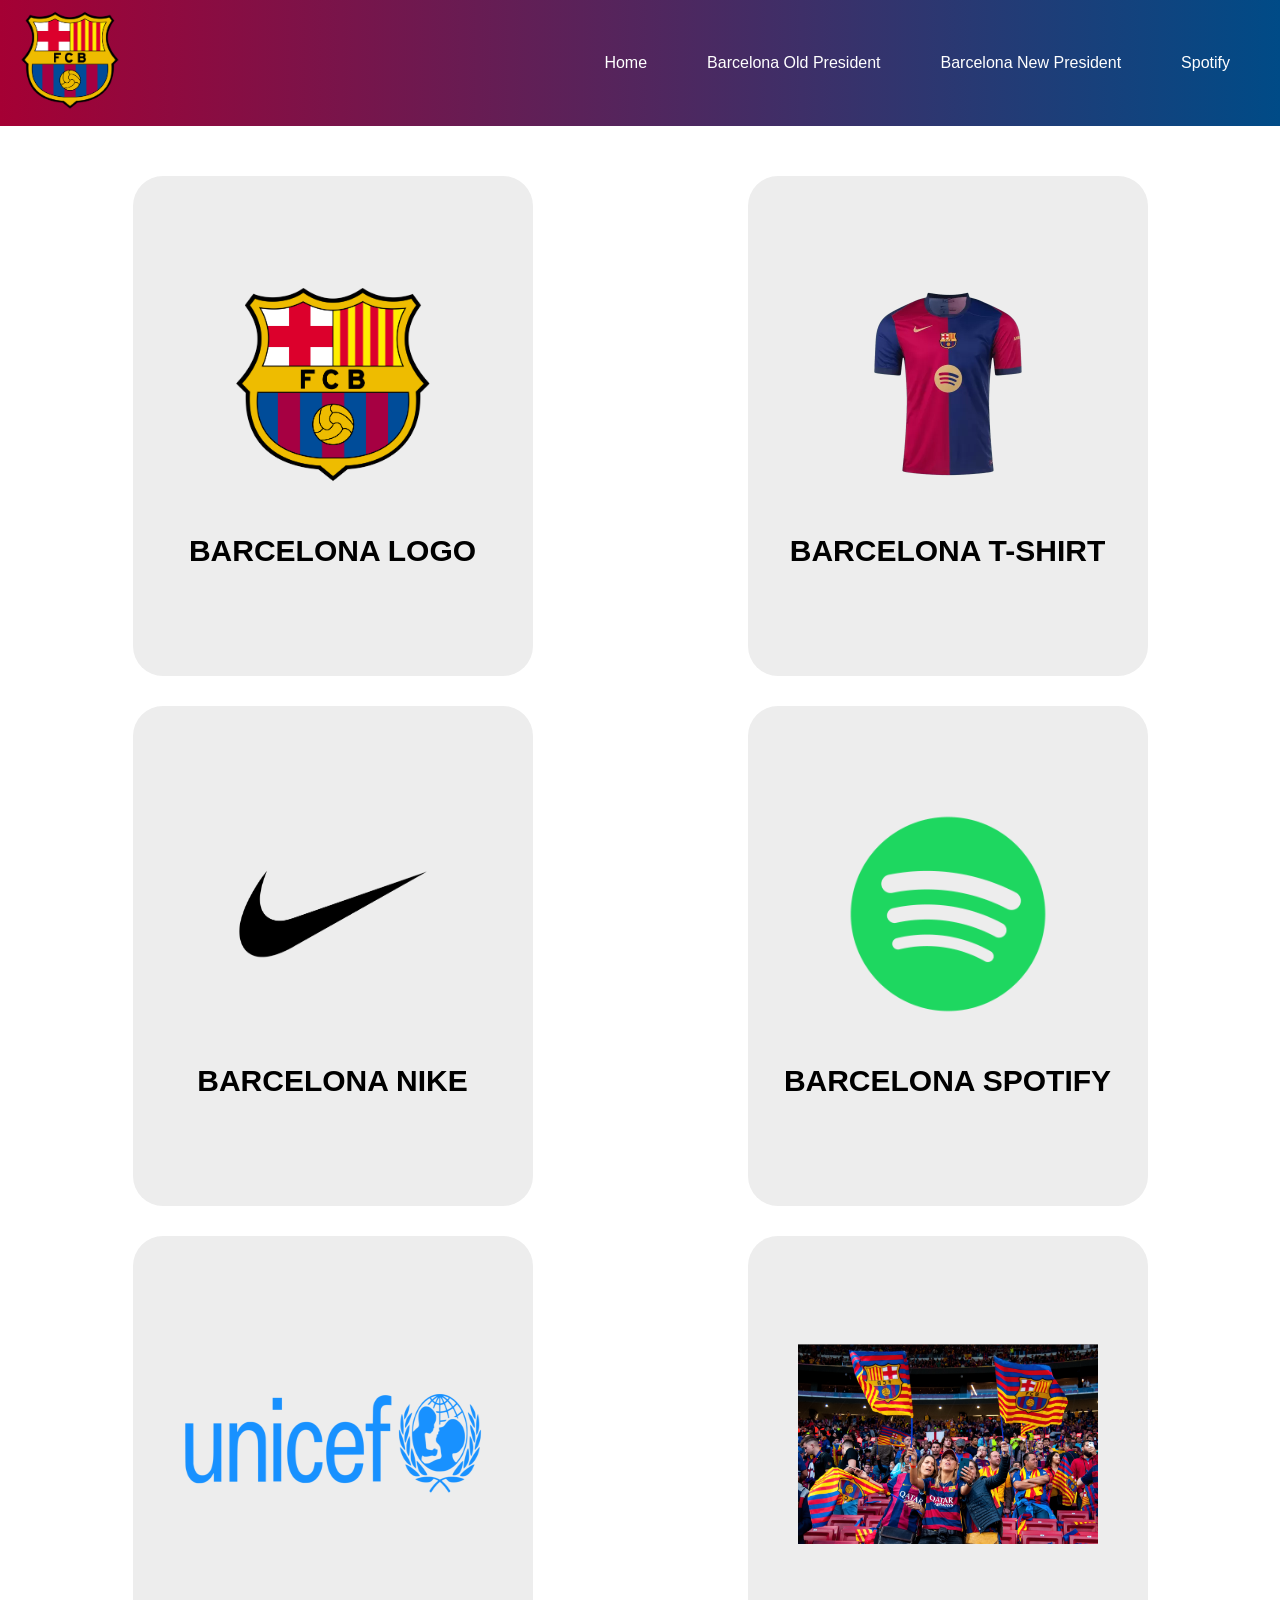
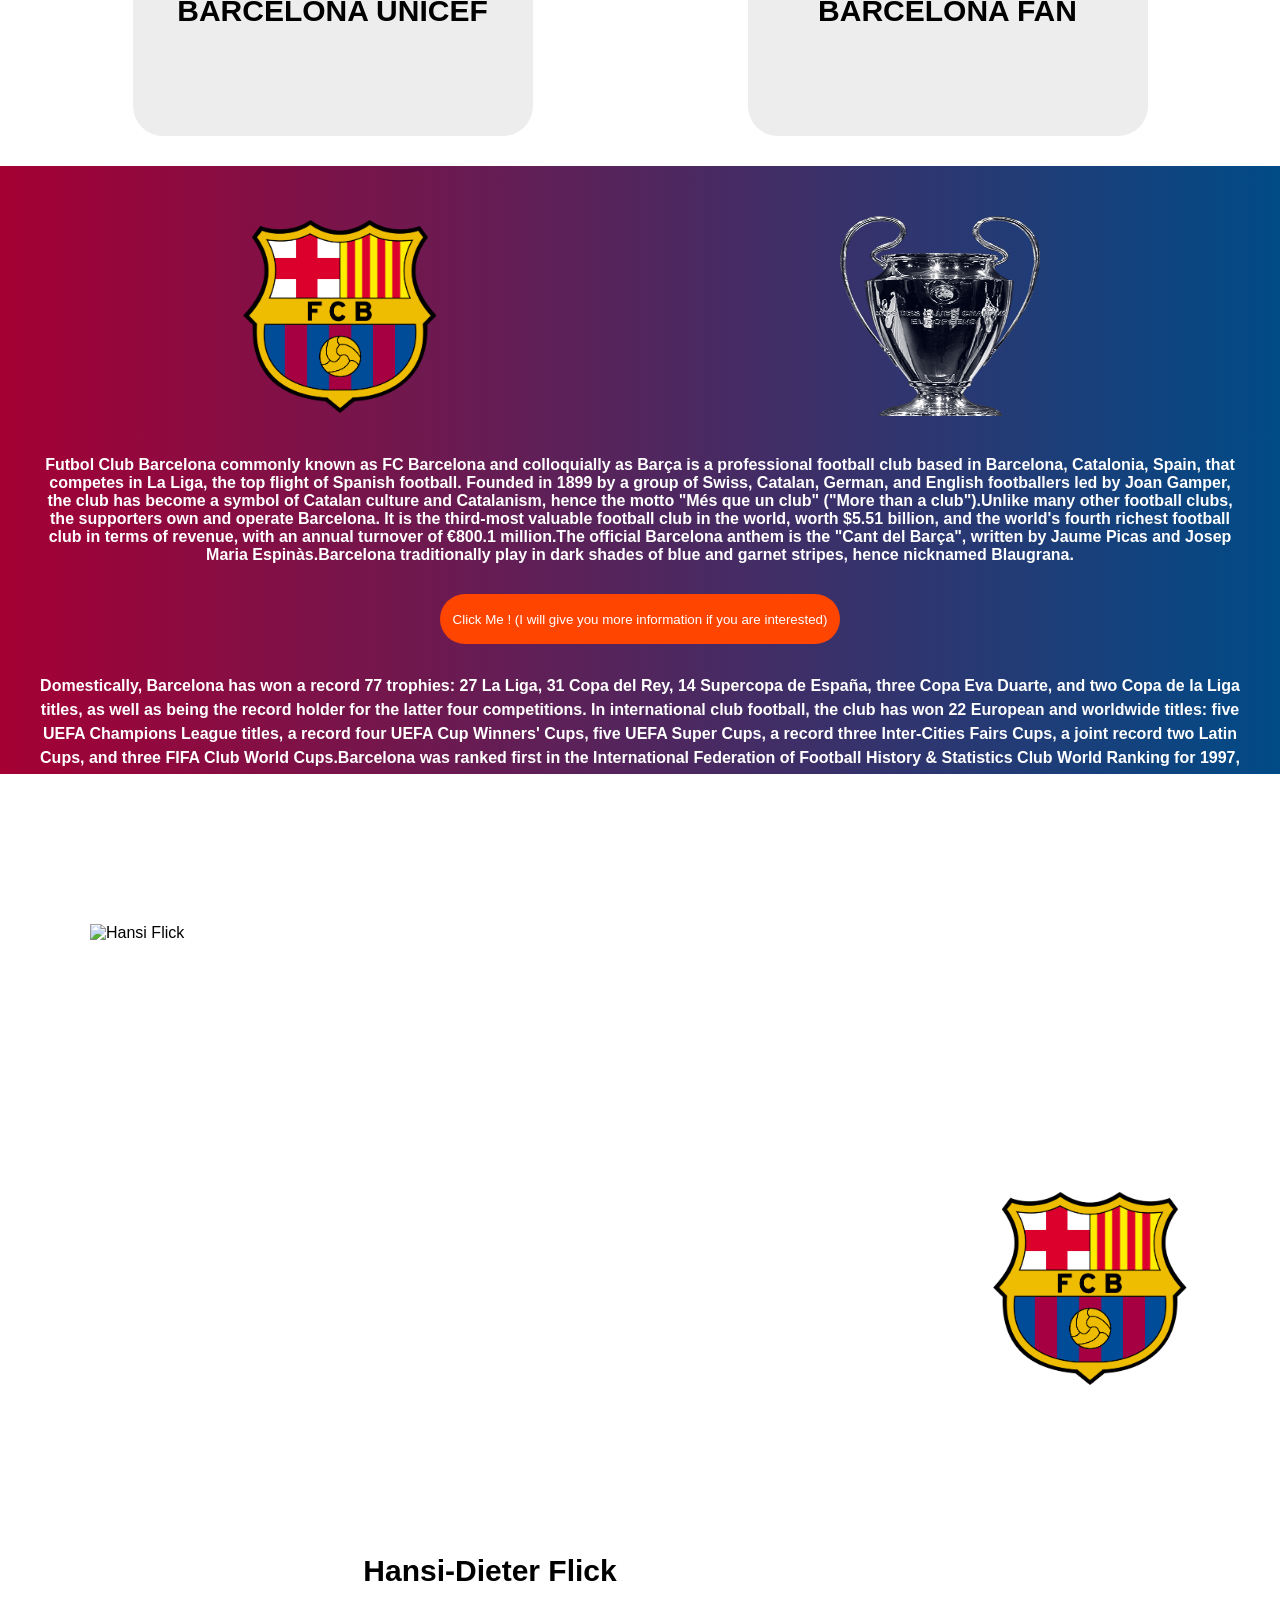
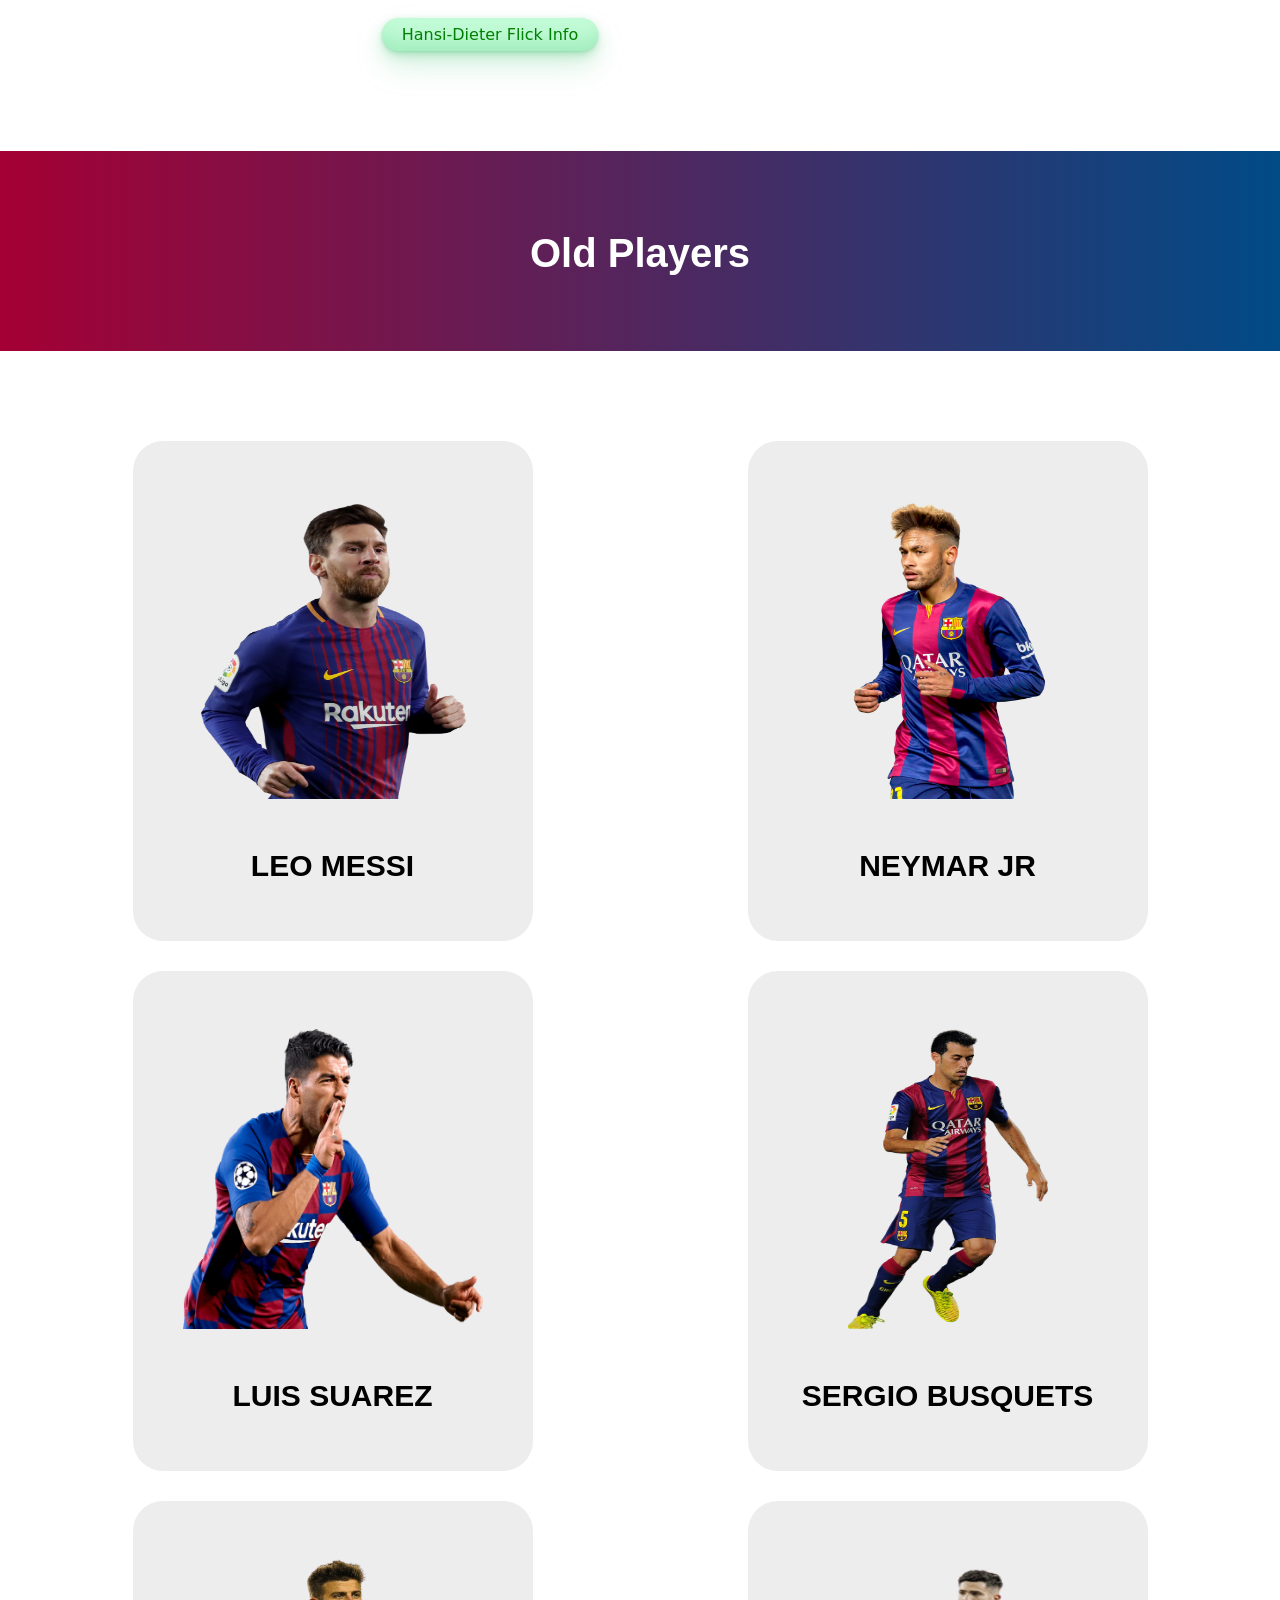
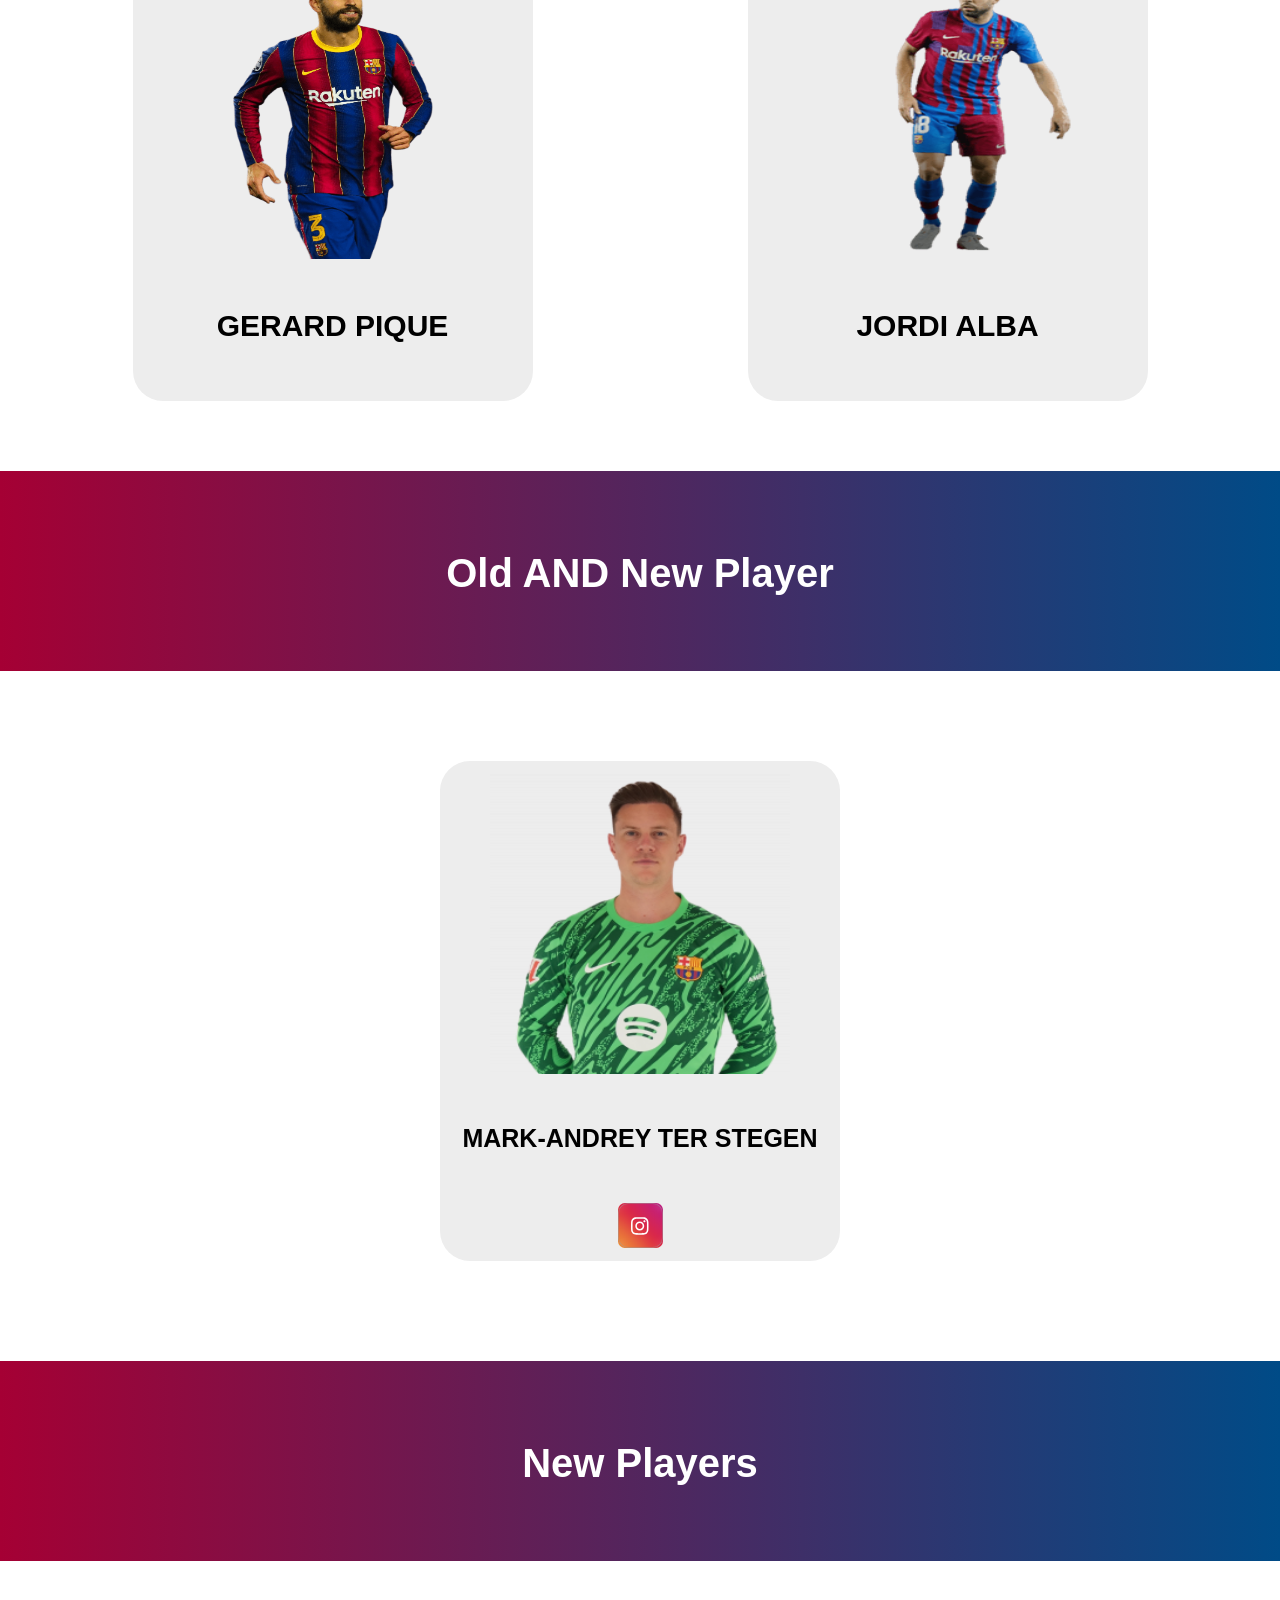
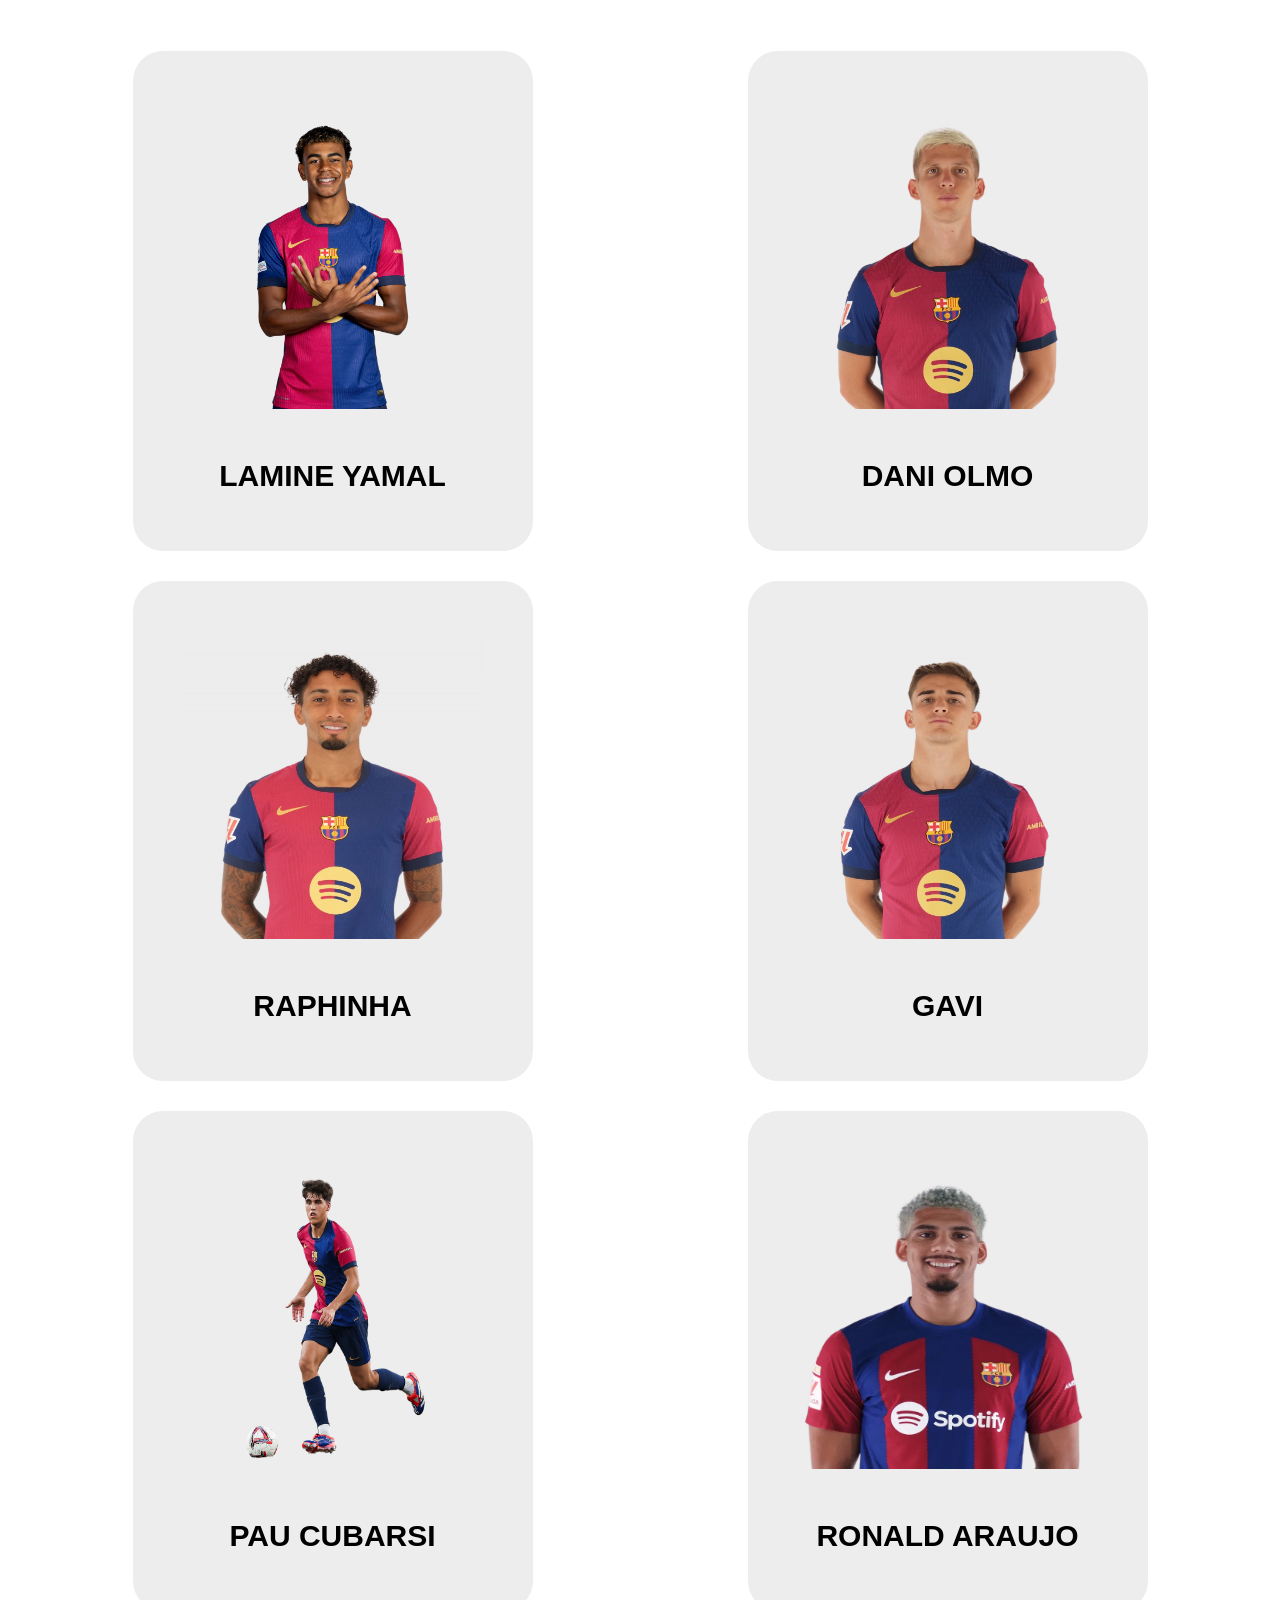
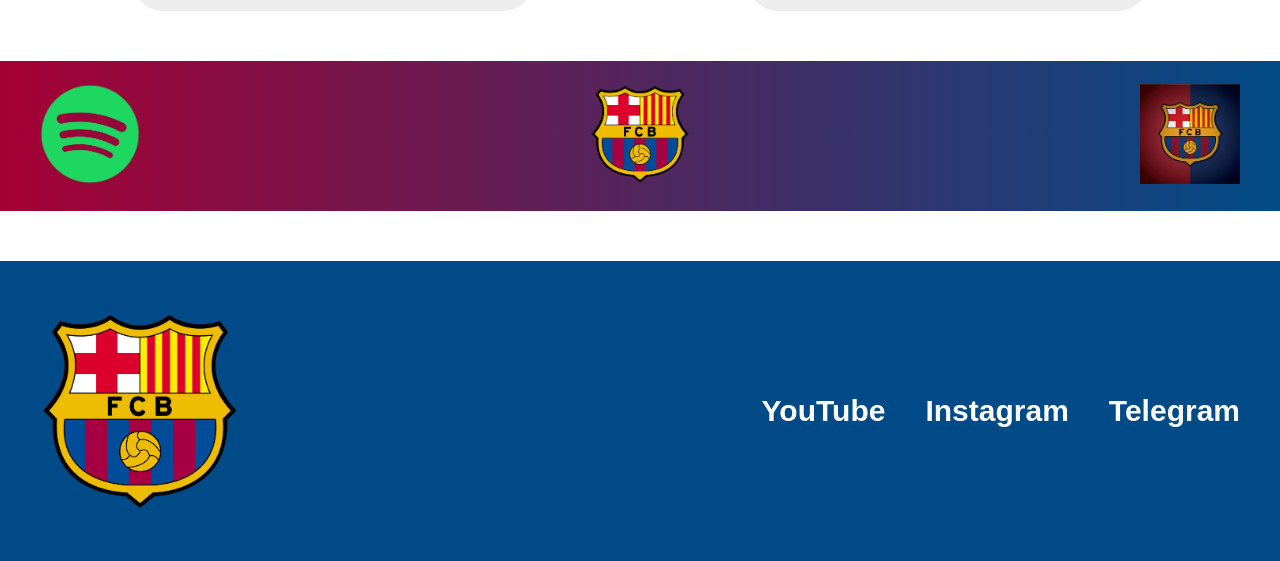
==== index.html @ fd149659 "ver1.0" ====
<!DOCTYPE html>
<html lang="en">

<head>
    <meta charset="UTF-8">
    <meta name="viewport" content="width=device-width, initial-scale=1.0">
    <title>BARCELONA</title>
    <link href="https://unpkg.com/aos@2.3.1/dist/aos.css" rel="stylesheet">
    <link rel="icon" href="./img/Barca Logo.png" type="Barca">
    <link rel="stylesheet" href="./css/style.css">
</head>

<body>
    <!-- Header - START -->
    <header>
        <!-- Navigation - START -->
        <nav>
            <div class="logo"><img src="./img/Barca Logo.png" alt="Barcelona" width="100" height="100"></div>
            <ul class="nav-links">
                <li><a href="https://ru.wikipedia.org/wiki/%D0%9A%D0%B0%D0%BC%D0%BF_%D0%9D%D0%BE%D1%83">Home</a></li>
                <li><a href="https://en.wikipedia.org/wiki/List_of_FC_Barcelona_presidents">Barcelona Old President</a>
                </li>
                <li><a href="https://ru.wikipedia.org/wiki/%D0%9A%D0%B0%D0%BC%D0%BF_%D0%9D%D0%BE%D1%83">Barcelona New
                        President</a></li>
                <li><a href="https://open.spotify.com/">Spotify</a></li>
            </ul>
            <div class="hamburger" onclick="toggleMenu()">
                &#9776;
            </div>
        </nav>
        <!-- Navigation - END -->
    </header>
    <!-- Header - END -->

    <!-- Main - START -->
    <main>
        <!-- Main - Content -->
        <section class="main__content container">
            <!-- 1 - Block -->
            <div class="main__info" data-aos="fade-right">
                <img src="./img/Barca Logo.png" alt="Barca Logo" width="200" height="200">

                <h1>
                    Barcelona Logo
                </h1>
            </div>
            <!-- 2 - Block -->
            <div class="main__info" data-aos="fade-right">
                <img src="./img/Barca T-shirt.png" alt="Barca T-shirt" width="200" height="200">

                <h1>
                    Barcelona T-shirt
                </h1>
            </div>

            <!-- 3 - Block -->
            <div class="main__info" data-aos="fade-right">
                <img src="./img/Nike.png" alt="Barca Nike" width="200" height="100">

                <h1>
                    Barcelona Nike
                </h1>
            </div>

            <!-- 4 - Block -->
            <div class="main__info" data-aos="fade-right">
                <img src="./img/Spotify.png" alt="Barca Spotify" width="200" height="200">

                <h1>
                    Barcelona Spotify
                </h1>
            </div>

            <!-- 5 - Block -->
            <div class="main__info" data-aos="fade-right">
                <img src="./img/Unicef.png" alt="Barca Unicef" width="300" height="100">

                <h1>
                    Barcelona Unicef
                </h1>
            </div>

            <!-- 6 - Block -->
            <div class="main__info" data-aos="fade-right">
                <img src="./img/Barca Fan.png" alt="Barca Fan" width="300" height="200">

                <h1>
                    Barcelona Fan
                </h1>
            </div>
        </section>
        <!-- Main - Content -->

        <!-- Barcelona - Cups -->
        <section class="barcelona__cups">
            <div class="barcelona__cup container">
                <img src="./img/Barca Logo.png" alt="Barcelona" width="200" height="200">
                <img src="./img/Kubok.png" alt="Kubok" width="200" height="200">
            </div>

            <div class="cups__texts container">
                <p>
                    Futbol Club Barcelona commonly known as FC
                    Barcelona and colloquially as Barça is a professional football club based in Barcelona,
                    Catalonia, Spain, that competes in La Liga, the top flight of Spanish football.
                    Founded in 1899 by a group of Swiss, Catalan, German, and English footballers led by Joan Gamper,
                    the
                    club has become a symbol of Catalan culture and Catalanism, hence the motto "Més que un club" ("More
                    than a club").Unlike many other football clubs, the supporters own and operate Barcelona. It is the
                    third-most valuable football club in the world, worth $5.51 billion, and the world's fourth richest
                    football club in terms of revenue, with an annual turnover of €800.1 million.The official
                    Barcelona anthem is the "Cant del Barça", written by Jaume Picas and Josep Maria Espinàs.Barcelona
                    traditionally play in dark shades of blue and garnet stripes, hence nicknamed Blaugrana.
                </p>


                <button class="cups__btn" id="toggleButton">
                    Click Me ! (I will give you more information if you are interested)
                </button>

                <p class="cups__text" id="hiddenText">
                    Domestically, Barcelona has won a record 77 trophies: 27 La Liga, 31 Copa del Rey, 14 Supercopa
                    de
                    España, three Copa Eva Duarte, and two Copa de la Liga titles, as well as being the record
                    holder
                    for
                    the latter four competitions. In international club football, the club has won 22 European and
                    worldwide
                    titles: five UEFA Champions League titles, a record four UEFA Cup Winners' Cups, five UEFA Super
                    Cups, a
                    record three Inter-Cities Fairs Cups, a joint record two Latin Cups, and three FIFA Club World
                    Cups.Barcelona was ranked first in the International Federation of Football History &
                    Statistics Club World Ranking for 1997, 2009, 2011, 2012, and 2015, and occupies the ninth
                    position
                    on
                    the UEFA club rankings as of May 2023.The club has a long-standing rivalry with Real Madrid,
                    and matches between the two teams are referred to as El Clásico.

                    Barcelona is one of the most widely supported teams in the world, and the club has one of the
                    largest
                    social media following in the world among sports teams.[12][13] Barcelona players have won a
                    joint
                    record twelve Ballon d'Or awards, with recipients including Johan Cruyff, as well as a record
                    six
                    FIFA
                    World Player of the Year awards, with winners including Romário, Ronaldo, Rivaldo, Ronaldinho
                    and
                    Lionel
                    Messi. In 2010, three players who came through the club's youth academy—Lionel Messi, Andrés
                    Iniesta
                    and
                    Xavi—were chosen as the three best players in the world in the Ballon d'Or ranking, an
                    unprecedented
                    feat for players from the same football academy.[14][15] Additionally, players representing the
                    club
                    have won a record eight European Golden Shoe awards.

                    Barcelona is one of three founding members of the Primera División that have never been
                    relegated
                    from
                    the top division since its inception in 1929, along with Athletic Bilbao and Real Madrid.In
                    2009, Barcelona became the first Spanish club to win the continental treble consisting of La
                    Liga,
                    Copa
                    del Rey and the UEFA Champions League, and also became the first European football club to win
                    six
                    out
                    of six competitions in a single year, by also winning the Spanish Super Cup, UEFA Super Cup and
                    FIFA
                    Club World Cup.In 2011, the club became European champions again, winning five trophies.This
                    Barcelona team, which won fourteen trophies in just four years under Pep Guardiola, is
                    considered by
                    some in the sport to be the greatest team of all time.By winning their fifth Champions
                    League trophy in 2015 under Luis Enrique, Barcelona became the first European football club in
                    history
                    to achieve the continental treble twice.
                </p>
            </div>
        </section>
        <!-- Barcelona - Cups -->

        <!-- Barcelona - Traner -->
        <section class="barcelona__traner container">
            <div class="barcelona__flick">
                <div class="hansi__flick">
                    <img src="./img/Hansi Flick.png" alt="Hansi Flick" width="800" height="600" data-aos="fade-top">

                    <h1>
                        Hansi-Dieter Flick
                    </h1>

                    <a href="https://en.wikipedia.org/wiki/Hansi_Flick"> <button class="button-33"
                            role="button">Hansi-Dieter Flick Info</button></a>
                </div>

                <img src="./img/Barca Logo.png" class="barcelona__traner-img" alt="Logo" width="200" height="200">
            </div>
        </section>
        <!-- Barcelona - Traner -->

        <!-- OLD - PLAYERS -->
        <section class="old__players">
            <div class="old__players-title">
                <h1>
                    Old Players
                </h1>
            </div>

            <div class="old__players-content container">
                <!-- 1 - Block -->
                <div class="old__players-info" data-aos="fade-right">
                    <img src="./img/Leo Messi.png" alt="Leo Messi" width="300" height="300">

                    <h2>
                        Leo Messi
                    </h2>
                </div>
                <!-- 2 - Block -->
                <div class="old__players-info" data-aos="fade-right">
                    <img src="./img/Neymar JR.png" alt="Neymar JR" width="200" height="300">

                    <h2>
                        Neymar JR
                    </h2>
                </div>

                <!-- 3 - Block -->
                <div class="old__players-info" data-aos="fade-right">
                    <img src="./img/Luis Suarez.png" alt="Luis Suarez" width="300" height="300">

                    <h2>
                        Luis Suarez
                    </h2>
                </div>

                <!-- 4 - Block -->
                <div class="old__players-info" data-aos="fade-right">
                    <img src="./img/Sergio Busquets.png" alt="Sergio Busquets" width="200" height="300">

                    <h2>
                        Sergio Busquets
                    </h2>
                </div>

                <!-- 5 - Block -->
                <div class="old__players-info" data-aos="fade-right">
                    <img src="./img/Gerard Pique.png" alt="Gerard Pique" width="200" height="300">

                    <h2>
                        Gerard Pique
                    </h2>
                </div>

                <!-- 6 - Block -->
                <div class="old__players-info" data-aos="fade-right">
                    <img src="./img/Jordi Alba.png" alt="Jordi Alba" width="300" height="300">

                    <h2>
                        Jordi Alba
                    </h2>
                </div>
            </div>
        </section>
        <!-- OLD - PLAYERS -->

        <!-- Player - START -->
        <section class="old-and-new__player">
            <div class="ter-stegen-title">
                <h1>
                    Old AND New Player
                </h1>
            </div>

            <div class="ter-stegen container" data-aos="fade-right">
                <img src="./img/Ter Stegen.png" alt="Mark-Andrey Ter Stegen" width="300" height="300">

                <h1>
                    Mark-Andrey Ter Stegen
                </h1>

                <a
                    href="https://www.instagram.com/mterstegen1?utm_source=ig_web_button_share_sheet&igsh=ZDNlZDc0MzIxNw==">
                    <button class="ter-stegen-btn">
                        <span class="svgContainer">
                            <svg fill="white" class="svgIcon" viewBox="0 0 448 512" height="1.5em"
                                xmlns="http://www.w3.org/2000/svg">
                                <path
                                    d="M224.1 141c-63.6 0-114.9 51.3-114.9 114.9s51.3 114.9 114.9 114.9S339 319.5 339 255.9 287.7 141 224.1 141zm0 189.6c-41.1 0-74.7-33.5-74.7-74.7s33.5-74.7 74.7-74.7 74.7 33.5 74.7 74.7-33.6 74.7-74.7 74.7zm146.4-194.3c0 14.9-12 26.8-26.8 26.8-14.9 0-26.8-12-26.8-26.8s12-26.8 26.8-26.8 26.8 12 26.8 26.8zm76.1 27.2c-1.7-35.9-9.9-67.7-36.2-93.9-26.2-26.2-58-34.4-93.9-36.2-37-2.1-147.9-2.1-184.9 0-35.8 1.7-67.6 9.9-93.9 36.1s-34.4 58-36.2 93.9c-2.1 37-2.1 147.9 0 184.9 1.7 35.9 9.9 67.7 36.2 93.9s58 34.4 93.9 36.2c37 2.1 147.9 2.1 184.9 0 35.9-1.7 67.7-9.9 93.9-36.2 26.2-26.2 34.4-58 36.2-93.9 2.1-37 2.1-147.8 0-184.8zM398.8 388c-7.8 19.6-22.9 34.7-42.6 42.6-29.5 11.7-99.5 9-132.1 9s-102.7 2.6-132.1-9c-19.6-7.8-34.7-22.9-42.6-42.6-11.7-29.5-9-99.5-9-132.1s-2.6-102.7 9-132.1c7.8-19.6 22.9-34.7 42.6-42.6 29.5-11.7 99.5-9 132.1-9s102.7-2.6 132.1 9c19.6 7.8 34.7 22.9 42.6 42.6 11.7 29.5 9 99.5 9 132.1s2.7 102.7-9 132.1z">
                                </path>
                            </svg>
                        </span>
                        <span class="bg"></span>
                    </button>
                </a>
            </div>
        </section>
        <!-- Player - END -->

        <!-- NEW - PLAYERS -->
        <section class="old__players">
            <div class="old__players-title">
                <h1>
                    New Players
                </h1>
            </div>

            <div class="old__players-content container">
                <!-- 1 - Block -->
                <div class="old__players-info" data-aos="fade-right">
                    <img src="./img/Lamine Yamal.png" alt="Lamine Yamal" width="300" height="300">

                    <h2>
                        Lamine Yamal
                    </h2>
                </div>
                <!-- 2 - Block -->
                <div class="old__players-info" data-aos="fade-right">
                    <img src="./img/Dani Olmo.png" alt="Dani Olmo" width="300" height="300">

                    <h2>
                        Dani Olmo
                    </h2>
                </div>

                <!-- 3 - Block -->
                <div class="old__players-info" data-aos="fade-right">
                    <img src="./img/Raphinha.png" alt="Raphinha" width="300" height="300">

                    <h2>
                        Raphinha
                    </h2>
                </div>

                <!-- 4 - Block -->
                <div class="old__players-info" data-aos="fade-right">
                    <img src="./img/Gavi.png" alt="Gavi" width="300" height="300">

                    <h2>
                        Gavi
                    </h2>
                </div>

                <!-- 5 - Block -->
                <div class="old__players-info" data-aos="fade-right">
                    <img src="./img/Pau Cubarsi.png" alt="Pau Cubarsi" width="400" height="300">

                    <h2>
                        Pau Cubarsi
                    </h2>
                </div>

                <!-- 6 - Block -->
                <div class="old__players-info" data-aos="fade-right">
                    <img src="./img/Araujo Ronald.png" alt="Araujo Ronald" width="300" height="300">

                    <h2>
                        Ronald Araujo
                    </h2>
                </div>
            </div>
        </section>
        <!-- NEW - PLAYERS -->

        <!-- Tab - START -->
        <section class="tab">
            <div class="tab-info">
                <div class="tab-container container">
                    <div class="tab" onclick="toggleTab(event, 'home')"><img src="./img/Spotify.png" alt="Music"
                            width="100" height="100"></div>
                    <div class="tab" onclick="toggleTab(event, 'about')"><img src="./img/Barca Logo.png"
                            alt="Barça Logo" width="100" height="100"></div>
                    <div class="tab" onclick="toggleTab(event, 'contact')"><img src="./img/Barcelona - Club.jpg"
                            alt="Club - Bg" width="100" height="100"></div>
                </div>
            </div>

            <div class="tab-content container" id="home" style="display: none;">
                <button id="audioButton">Barcelona Music
                    <audio id="audio" controls hidden src="./audio/Barca.m4a"></audio>
                </button>
                <img src="./img/Barca Logo.png" alt="Barça Logo" width="100" height="100" class="tab-content-img">
            </div>
            <div class="tab-content container" id="about" style="display:none;">
                <h1>Camp <span>Nou</span></h1>
                <img src="./img/Campnou.jpg" alt="Camp Nou" class="campnou" width="300" height="150">
            </div>
            <div class="tab-content container" id="contact" style="display:none;">
                <h1>Barcelona <span>Club</span></h1>
                <img src="./img/Barcelon Club.png" alt="Barcelona Club" class="club" width="300" height="150">
            </div>
        </section>
        <!-- Tab - END -->
    </main>
    <!-- Main - END -->

    <!-- Footer - START -->
    <footer>
        <section class="footer__content container">
            <!-- Navigation - START -->
            <nav>
                <div class="footer__nav">
                    <img src="./img/Barca Logo.png" alt="Barcelona" width="200" height="200">

                    <ul>
                        <li><a href="https://www.youtube.com/@FCBarcelona"><i
                                    class="fa-brands fa-youtube"></i>YouTube</a></li>
                        <li><a
                                href="https://www.instagram.com/fcbarcelona?utm_source=ig_web_button_share_sheet&igsh=ZDNlZDc0MzIxNw=="><i
                                    class="fa-brands fa-instagram"></i>Instagram</a></li>
                        <li><a href="https://t.me/FCBarcelonaSocis"><i class="fa-brands fa-telegram"></i>Telegram</a>
                        </li>
                    </ul>
                </div>

                <div class="footer__text">
                    <h1>
                        FC BARCELONA
                    </h1>
                </div>
            </nav>
            <!-- Navigation - END -->
        </section>
    </footer>
    <!-- Footer - END -->
    <script src="https://unpkg.com/aos@2.3.1/dist/aos.js"></script>
    <script>
        AOS.init();
    </script>
    <script src="./libs/jquery.min.js"></script>
    <script src="./js/fontawesome.js"></script>
    <script src="./js/script.js"></script>
</body>

</html>
---- css/style.css ----
* {
  margin: 0;
  padding: 0;
  box-sizing: border-box;
}

ul,
ol {
  list-style: none;
}

a {
  text-decoration: none;
}

.container {
  max-width: 1200px;
  width: 100%;
  margin-left: auto;
  margin-right: auto;
}

body {
  font-family: Arial, sans-serif;
}

header nav {
  display: flex;
  justify-content: space-between;
  align-items: center;
  background: linear-gradient(to right, #A50034, #004B87);
  padding: 10px 20px;
}
header nav .logo {
  color: white;
  font-size: 24px;
}
header nav .nav-links {
  list-style: none;
  display: flex;
}
header nav .nav-links li {
  margin: 0 15px;
}
header nav .nav-links a {
  color: white;
  text-decoration: none;
  padding: 8px 15px;
  border-radius: 5px;
}
header nav .nav-links a:hover {
  background: linear-gradient(to right, #A50034, #004B87);
}
header nav .hamburger {
  display: none;
  font-size: 30px;
  color: white;
  cursor: pointer;
}
@media (max-width: 842px) {
  header nav .nav-links {
    display: none;
    flex-direction: column;
    position: absolute;
    background: linear-gradient(to right, #A50034, #004B87);
    top: 120px;
    right: 0;
    width: 100%;
    height: 50%;
    padding-top: 20px;
  }
  header nav .nav-links ul li a {
    font-size: 20px;
  }
  header nav .nav-links.active {
    display: flex;
    gap: 20px;
  }
  header nav .hamburger {
    display: block;
  }
}

main {
  margin-top: 50px;
}
main .main__content {
  display: grid;
  grid-template-columns: repeat(3, 6fr);
  place-items: center;
  gap: 30px;
}
@media (max-width: 1400px) {
  main .main__content {
    grid-template-columns: repeat(2, 6fr);
  }
}
@media (max-width: 680px) {
  main .main__content {
    grid-template-columns: repeat(1, 6fr);
  }
}
main .main__content .main__info {
  width: 400px;
  height: 500px;
  background: #ededed;
  display: flex;
  justify-content: center;
  align-items: center;
  flex-direction: column;
  gap: 50px;
  border-radius: 30px;
  transition: 0.2s linear;
}
@media (max-width: 870px) {
  main .main__content .main__info {
    width: 300px;
    height: 400px;
  }
}
main .main__content .main__info h1 {
  text-transform: uppercase;
  font-weight: 700;
  font-size: 30px;
  color: black;
}
@media (max-width: 870px) {
  main .main__content .main__info h1 {
    font-size: 20px;
  }
}
main .main__content .main__info:hover {
  background: linear-gradient(to right, #A50034, #004B87);
  box-shadow: 0px 0px 70px black;
  transition: 0.2s linear;
}
main .main__content .main__info:hover h1 {
  color: white;
}
@media (max-width: 870px) {
  main .main__content .main__info:nth-last-of-type(1) img {
    width: 200px;
    height: 150px;
  }
}
main .main__content .main__info:nth-last-of-type(2) img {
  position: relative;
  top: 50px;
}
@media (max-width: 870px) {
  main .main__content .main__info:nth-last-of-type(2) img {
    width: 220px;
    height: 50px;
  }
}
main .main__content .main__info:nth-last-of-type(2) h1 {
  margin-top: 100px;
}
main .main__content .main__info:nth-last-of-type(4) img {
  position: relative;
  top: 50px;
}
main .main__content .main__info:nth-last-of-type(4) h1 {
  margin-top: 100px;
}
main .barcelona__cups {
  background: linear-gradient(to right, #A50034, #004B87);
  padding-top: 50px;
  margin-top: 30px;
}
main .barcelona__cups .barcelona__cup {
  display: flex;
  justify-content: space-around;
  align-items: center;
  margin-bottom: 40px;
}
@media (max-width: 595px) {
  main .barcelona__cups .barcelona__cup img {
    width: 150px;
    height: 150px;
  }
}
@media (max-width: 350px) {
  main .barcelona__cups .barcelona__cup img {
    width: 100px;
    height: 100px;
  }
}
main .barcelona__cups .cups__texts {
  display: flex;
  justify-content: center;
  align-items: center;
  flex-direction: column;
}
main .barcelona__cups .cups__texts p {
  text-align: center;
  color: white;
  font-weight: 700;
  font-size: 16px;
}
main .barcelona__cups .cups__texts button {
  border: none;
  margin-left: auto;
  margin-right: auto;
  margin-top: 30px;
  margin-bottom: 30px;
  border-radius: 30px;
  background: orangered;
  color: white;
  cursor: pointer;
  width: 400px;
  height: 50px;
}
@media (max-width: 410px) {
  main .barcelona__cups .cups__texts button {
    width: 250px;
    font-size: 16px;
    text-align: center;
  }
}
main .barcelona__cups .cups__texts .cups__text {
  max-height: 100px;
  overflow: hidden;
  line-height: 1.5;
  display: block;
  transition: 0.2s linear;
}
main .barcelona__cups .cups__texts .cups__text.expanded {
  max-height: none;
  transition: 0.2s linear;
}
main .barcelona__traner {
  margin-top: 150px;
}
main .barcelona__traner .barcelona__flick {
  display: flex;
  justify-content: space-between;
  align-items: center;
}
@media (max-height: 1200px) {
  main .barcelona__traner .barcelona__flick {
    justify-content: space-around;
  }
}
@media (max-width: 720px) {
  main .barcelona__traner .barcelona__flick {
    flex-direction: column;
  }
}
main .barcelona__traner .barcelona__flick .hansi__flick {
  display: flex;
  justify-content: center;
  align-items: center;
  flex-direction: column;
}
@media (max-width: 1200px) {
  main .barcelona__traner .barcelona__flick .hansi__flick img {
    width: 600px;
    height: 500px;
  }
}
@media (max-width: 970px) {
  main .barcelona__traner .barcelona__flick .hansi__flick img {
    width: 400px;
    height: 300px;
  }
}
@media (max-width: 425px) {
  main .barcelona__traner .barcelona__flick .hansi__flick img {
    width: 300px;
    height: 200px;
  }
}
main .barcelona__traner .barcelona__flick .hansi__flick h1 {
  font-weight: 700;
  font-size: 30px;
  margin-top: 30px;
  margin-bottom: 30px;
}
main .barcelona__traner .barcelona__flick .hansi__flick .button-33 {
  background-color: #c2fbd7;
  border-radius: 100px;
  box-shadow: rgba(44, 187, 99, 0.2) 0 -25px 18px -14px inset, rgba(44, 187, 99, 0.15) 0 1px 2px, rgba(44, 187, 99, 0.15) 0 2px 4px, rgba(44, 187, 99, 0.15) 0 4px 8px, rgba(44, 187, 99, 0.15) 0 8px 16px, rgba(44, 187, 99, 0.15) 0 16px 32px;
  color: green;
  cursor: pointer;
  display: inline-block;
  font-family: CerebriSans-Regular, -apple-system, system-ui, Roboto, sans-serif;
  padding: 7px 20px;
  text-align: center;
  text-decoration: none;
  transition: all 250ms;
  border: 0;
  font-size: 16px;
  -moz-user-select: none;
       user-select: none;
  -webkit-user-select: none;
  touch-action: manipulation;
  animation: animation 7s linear infinite;
}
main .barcelona__traner .barcelona__flick .hansi__flick .button-33:hover {
  box-shadow: rgba(44, 187, 99, 0.35) 0 -25px 18px -14px inset, rgba(44, 187, 99, 0.25) 0 1px 2px, rgba(44, 187, 99, 0.25) 0 2px 4px, rgba(44, 187, 99, 0.25) 0 4px 8px, rgba(44, 187, 99, 0.25) 0 8px 16px, rgba(44, 187, 99, 0.25) 0 16px 32px;
  transform: scale(1.05) rotate(-1deg);
}
@media (max-width: 720px) {
  main .barcelona__traner .barcelona__flick .barcelona__traner-img {
    display: none;
  }
}
main .old__players {
  margin-top: 100px;
}
main .old__players .old__players-title {
  background: linear-gradient(to right, #A50034, #004B87);
  height: 200px;
}
main .old__players .old__players-title h1 {
  font-weight: 700;
  font-size: 40px;
  color: white;
  text-align: center;
  padding-top: 80px;
}
main .old__players .old__players-content {
  display: grid;
  grid-template-columns: repeat(3, 6fr);
  place-items: center;
  gap: 30px;
  margin-top: 90px;
}
@media (max-width: 1400px) {
  main .old__players .old__players-content {
    grid-template-columns: repeat(2, 6fr);
  }
}
@media (max-width: 680px) {
  main .old__players .old__players-content {
    grid-template-columns: repeat(1, 6fr);
  }
}
main .old__players .old__players-content .old__players-info {
  width: 400px;
  height: 500px;
  background: #ededed;
  display: flex;
  justify-content: center;
  align-items: center;
  flex-direction: column;
  gap: 50px;
  border-radius: 30px;
  transition: 0.2s linear;
}
@media (max-width: 870px) {
  main .old__players .old__players-content .old__players-info {
    width: 300px;
    height: 400px;
  }
}
@media (max-width: 400px) {
  main .old__players .old__players-content .old__players-info {
    width: 300px;
    height: 400px;
    gap: 40px;
  }
}
@media (max-width: 400px) {
  main .old__players .old__players-content .old__players-info img {
    width: 250px;
    height: 250px;
  }
}
main .old__players .old__players-content .old__players-info h2 {
  text-transform: uppercase;
  font-weight: 700;
  font-size: 30px;
  color: black;
}
@media (max-width: 870px) {
  main .old__players .old__players-content .old__players-info h2 {
    font-size: 20px;
  }
}
main .old__players .old__players-content .old__players-info:hover {
  background: linear-gradient(to right, #A50034, #004B87);
  box-shadow: 0px 0px 70px black;
  transition: 0.2s linear;
}
main .old__players .old__players-content .old__players-info:hover h2 {
  color: white;
}
main .old-and-new__player {
  margin-top: 70px;
}
main .old-and-new__player .ter-stegen-title {
  background: linear-gradient(to right, #A50034, #004B87);
  height: 200px;
}
main .old-and-new__player .ter-stegen-title h1 {
  font-weight: 700;
  font-size: 40px;
  color: white;
  text-align: center;
  padding-top: 80px;
}
@media (max-width: 400px) {
  main .old-and-new__player .ter-stegen-title h1 {
    font-size: 30px;
  }
}
main .old-and-new__player .ter-stegen {
  width: 400px;
  height: 500px;
  background: #ededed;
  display: flex;
  justify-content: center;
  align-items: center;
  flex-direction: column;
  gap: 30px;
  border-radius: 30px;
  transition: 0.2s linear;
  margin-top: 90px;
}
@media (max-width: 870px) {
  main .old-and-new__player .ter-stegen {
    width: 300px;
    height: 400px;
  }
}
@media (max-width: 870px) {
  main .old-and-new__player .ter-stegen img {
    width: 200px;
    height: 200px;
  }
}
main .old-and-new__player .ter-stegen h1 {
  text-transform: uppercase;
  font-weight: 700;
  font-size: 25px;
  color: black;
  margin-top: 20px;
  margin-bottom: 20px;
}
@media (max-width: 870px) {
  main .old-and-new__player .ter-stegen h1 {
    font-size: 20px;
  }
}
main .old-and-new__player .ter-stegen a .ter-stegen-btn {
  width: 45px;
  height: 45px;
  display: flex;
  align-items: center;
  justify-content: center;
  border: none;
  background: #f09433;
  background: linear-gradient(45deg, #f09433 0%, #e6683c 25%, #dc2743 50%, #cc2366 75%, #bc1888 100%);
  filter: progid:DXImageTransform.Microsoft.gradient(startColorstr="#f09433", endColorstr="#bc1888", GradientType=1);
  position: relative;
  border-radius: 7px;
  cursor: pointer;
  transition: all 0.3s;
}
main .old-and-new__player .ter-stegen a .svgContainer {
  width: 100%;
  height: 100%;
  display: flex;
  align-items: center;
  justify-content: center;
  background-color: transparent;
  -webkit-backdrop-filter: blur(4px);
          backdrop-filter: blur(4px);
  letter-spacing: 0.8px;
  border-radius: 10px;
  transition: all 0.3s;
  border: 1px solid rgba(156, 156, 156, 0.466);
}
main .old-and-new__player .ter-stegen a .bg {
  position: absolute;
  content: "";
  width: 100%;
  height: 100%;
  background: #f09433;
  background: linear-gradient(45deg, #f09433 0%, #e6683c 25%, #dc2743 50%, #cc2366 75%, #bc1888 100%);
  filter: progid:DXImageTransform.Microsoft.gradient(startColorstr="#f09433", endColorstr="#bc1888", GradientType=1);
  z-index: -1;
  border-radius: 9px;
  pointer-events: none;
  transition: all 0.3s;
}
main .old-and-new__player .ter-stegen a .ter-stegen-btn:hover .bg {
  transform: rotate(35deg);
  transform-origin: bottom;
}
main .old-and-new__player .ter-stegen a .ter-stegen-btn:hover .svgContainer {
  background-color: rgba(156, 156, 156, 0.466);
}
main .old-and-new__player .ter-stegen:hover {
  background: linear-gradient(to right, #A50034, #004B87);
  box-shadow: 0px 0px 70px black;
  transition: 0.2s linear;
}
main .old-and-new__player .ter-stegen:hover h1 {
  color: white;
}
main .tab-info {
  background: linear-gradient(to right, #A50034, #004B87);
}
main .tab-container {
  display: flex;
  justify-content: space-between;
  align-items: center;
  cursor: pointer;
  margin-top: 50px;
  height: 150px;
}
@media (max-width: 890px) {
  main .tab-container {
    justify-content: space-around;
  }
}
@media (max-width: 500px) {
  main .tab img {
    width: 50px;
    height: 50px;
  }
}
main .tab .tab-content {
  display: flex;
  justify-content: space-between;
  align-items: center;
  height: 200px;
  border: 1px solid #ccc;
  padding: 20px;
  background-color: #fff;
  margin-top: 40px;
  border-radius: 30px;
}
@media (max-width: 365px) {
  main .tab .tab-content {
    flex-direction: column;
    gap: 30px;
  }
}
main .tab .tab-content h1 {
  color: #A50034;
}
main .tab .tab-content h1 span {
  color: #004B87;
}
@media (max-width: 500px) {
  main .tab .tab-content .tab-content-img {
    width: 100px;
    height: 100px;
  }
}
@media (max-width: 500px) {
  main .tab .tab-content .club {
    width: 200px;
    height: 100px;
  }
}
@media (max-width: 500px) {
  main .tab .tab-content .campnou {
    width: 200px;
    height: 150px;
  }
}
main .tab .tab-content button {
  position: relative;
  width: 200px;
  height: 50px;
  border-radius: 7px;
  border: 1px solid rgb(61, 106, 255);
  font-size: 14px;
  text-transform: uppercase;
  font-weight: 600;
  letter-spacing: 2px;
  background: transparent;
  color: #A50034;
  overflow: hidden;
  cursor: pointer;
  box-shadow: 0 0 0 0 transparent;
  transition: all 0.2s ease-in;
}
main .tab .tab-content button:hover {
  background: rgb(61, 106, 255);
  box-shadow: 0 0 30px 5px rgba(0, 142, 236, 0.815);
  transition: all 0.2s ease-out;
}
main .tab .tab-content button:hover::before {
  animation: sh02 0.5s 0s linear;
}
main .tab .tab-content button::before {
  content: "";
  display: block;
  width: 0px;
  height: 86%;
  position: absolute;
  top: 7%;
  left: 0%;
  opacity: 0;
  background: #fff;
  box-shadow: 0 0 50px 30px #fff;
  transform: skewX(-20deg);
}
@keyframes animation {
  from {
    transform: perspective(400px) rotateY(0deg);
  }
  to {
    transform: perspective(400px) rotateY(360deg);
  }
}
@keyframes sh02 {
  from {
    opacity: 0;
    left: 0%;
  }
  50% {
    opacity: 1;
  }
  to {
    opacity: 0;
    left: 100%;
  }
}
main .tab .tab-content button:active {
  box-shadow: 0 0 0 0 transparent;
  transition: box-shadow 0.2s ease-in;
}

footer {
  margin-top: 50px;
  background: #004B87;
  height: 300px;
}
footer .footer__content {
  padding-top: 50px;
}
footer .footer__content nav .footer__nav {
  display: flex;
  justify-content: space-between;
  align-items: center;
}
@media (max-width: 890px) {
  footer .footer__content nav .footer__nav {
    justify-content: space-around;
  }
}
@media (max-width: 500px) {
  footer .footer__content nav .footer__nav img {
    width: 100px;
    height: 100px;
  }
}
footer .footer__content nav .footer__nav ul {
  display: flex;
  gap: 30px;
}
@media (max-width: 890px) {
  footer .footer__content nav .footer__nav ul {
    flex-direction: column;
  }
}
footer .footer__content nav .footer__nav ul li a {
  color: white;
  font-weight: 700;
  font-size: 30px;
  cursor: pointer;
}
@media (max-width: 500px) {
  footer .footer__content nav .footer__nav ul li a {
    font-size: 20px;
  }
}
footer .footer__content nav .footer__nav i {
  margin-right: 10px;
}
footer .footer__content nav .footer__text h1 {
  display: none;
  color: white;
  text-align: center;
  font-size: 25px;
  font-weight: 700;
}
@media (max-width: 500px) {
  footer .footer__content nav .footer__text h1 {
    display: block;
    margin-top: 70px;
  }
}/*# sourceMappingURL=style.css.map */
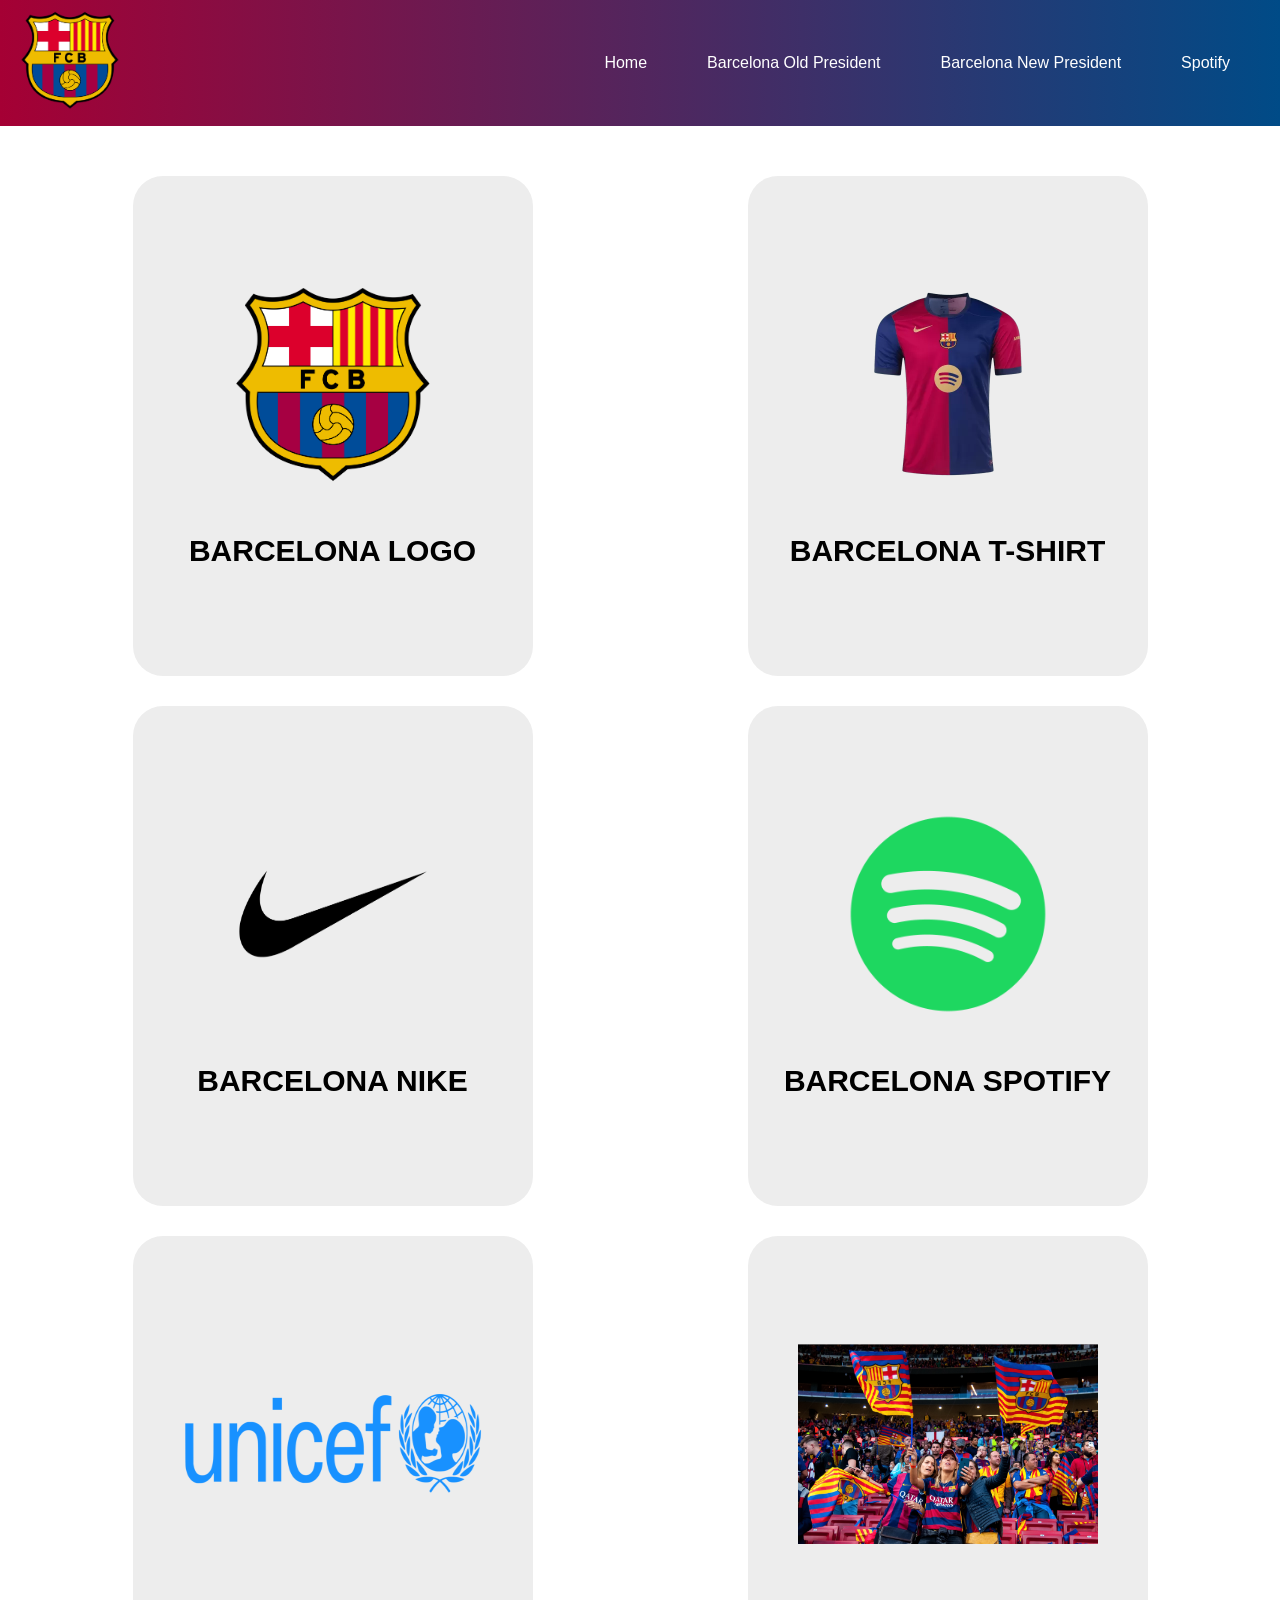
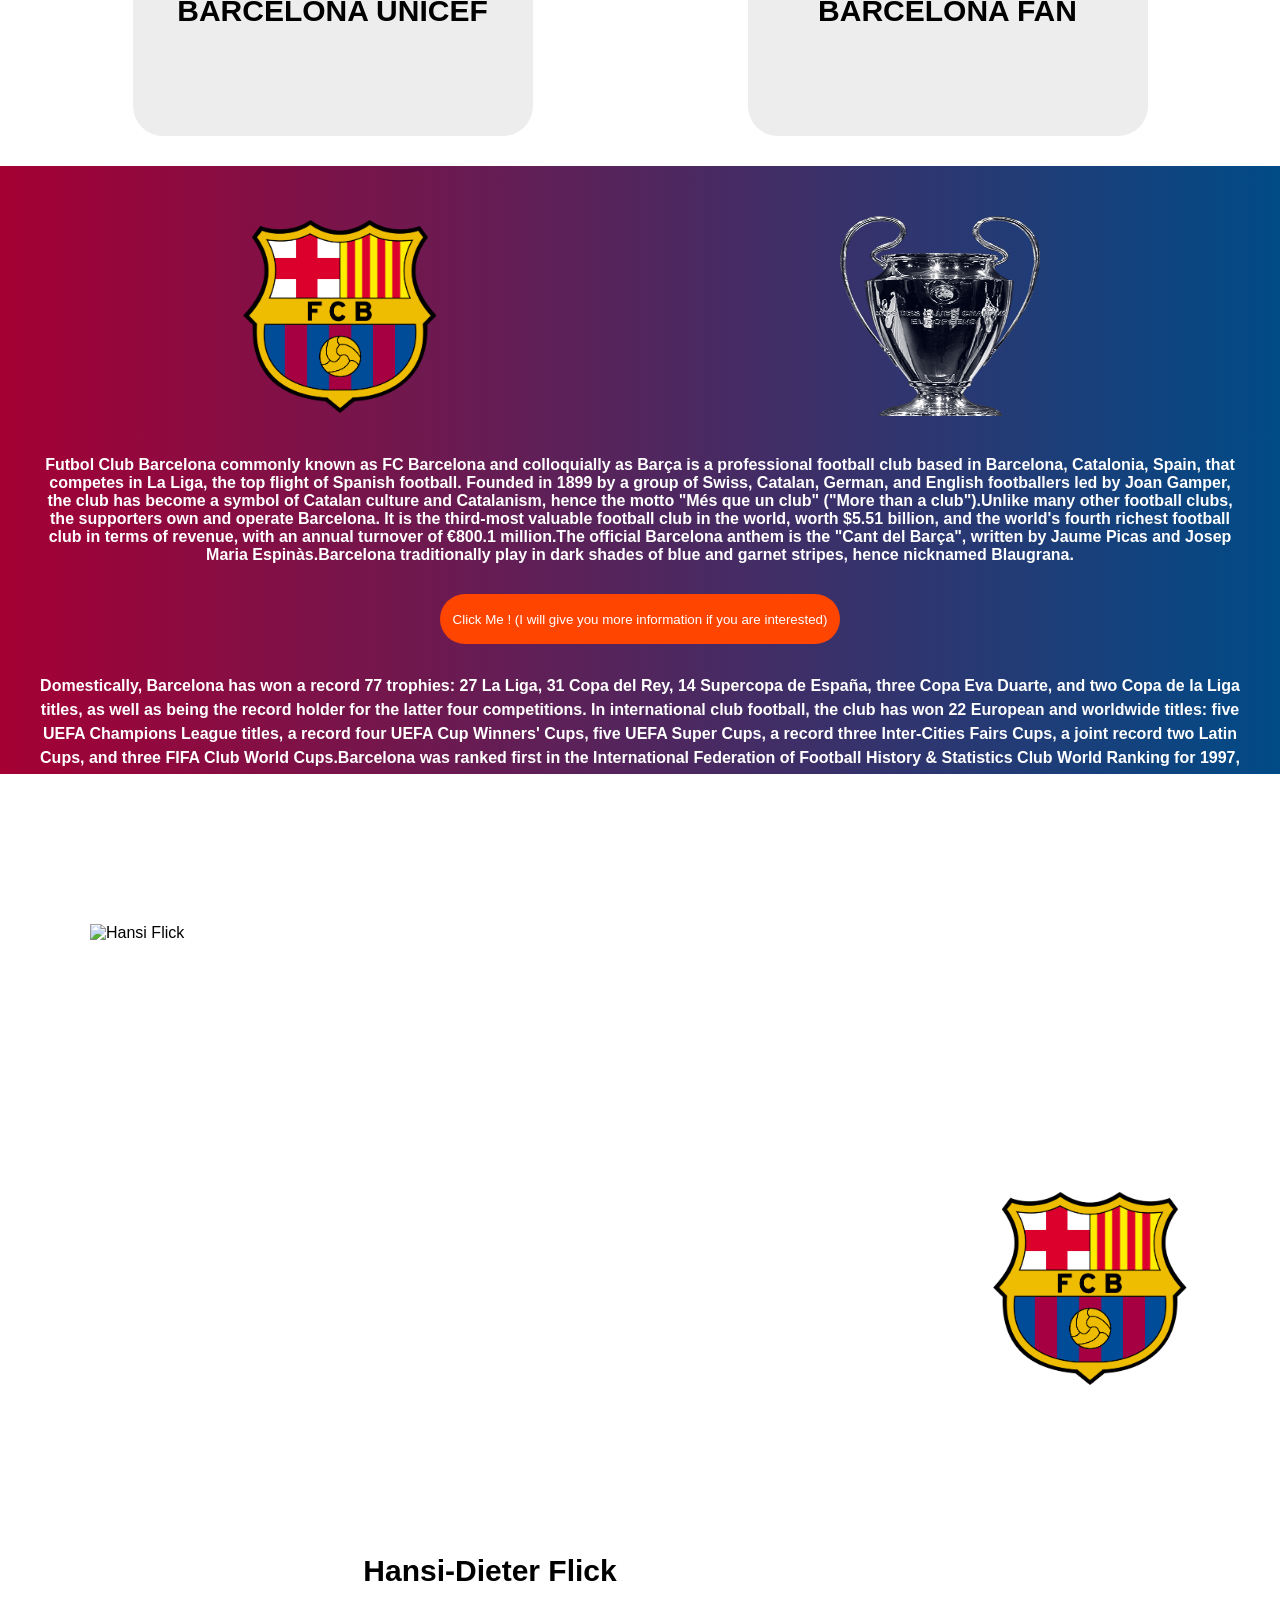
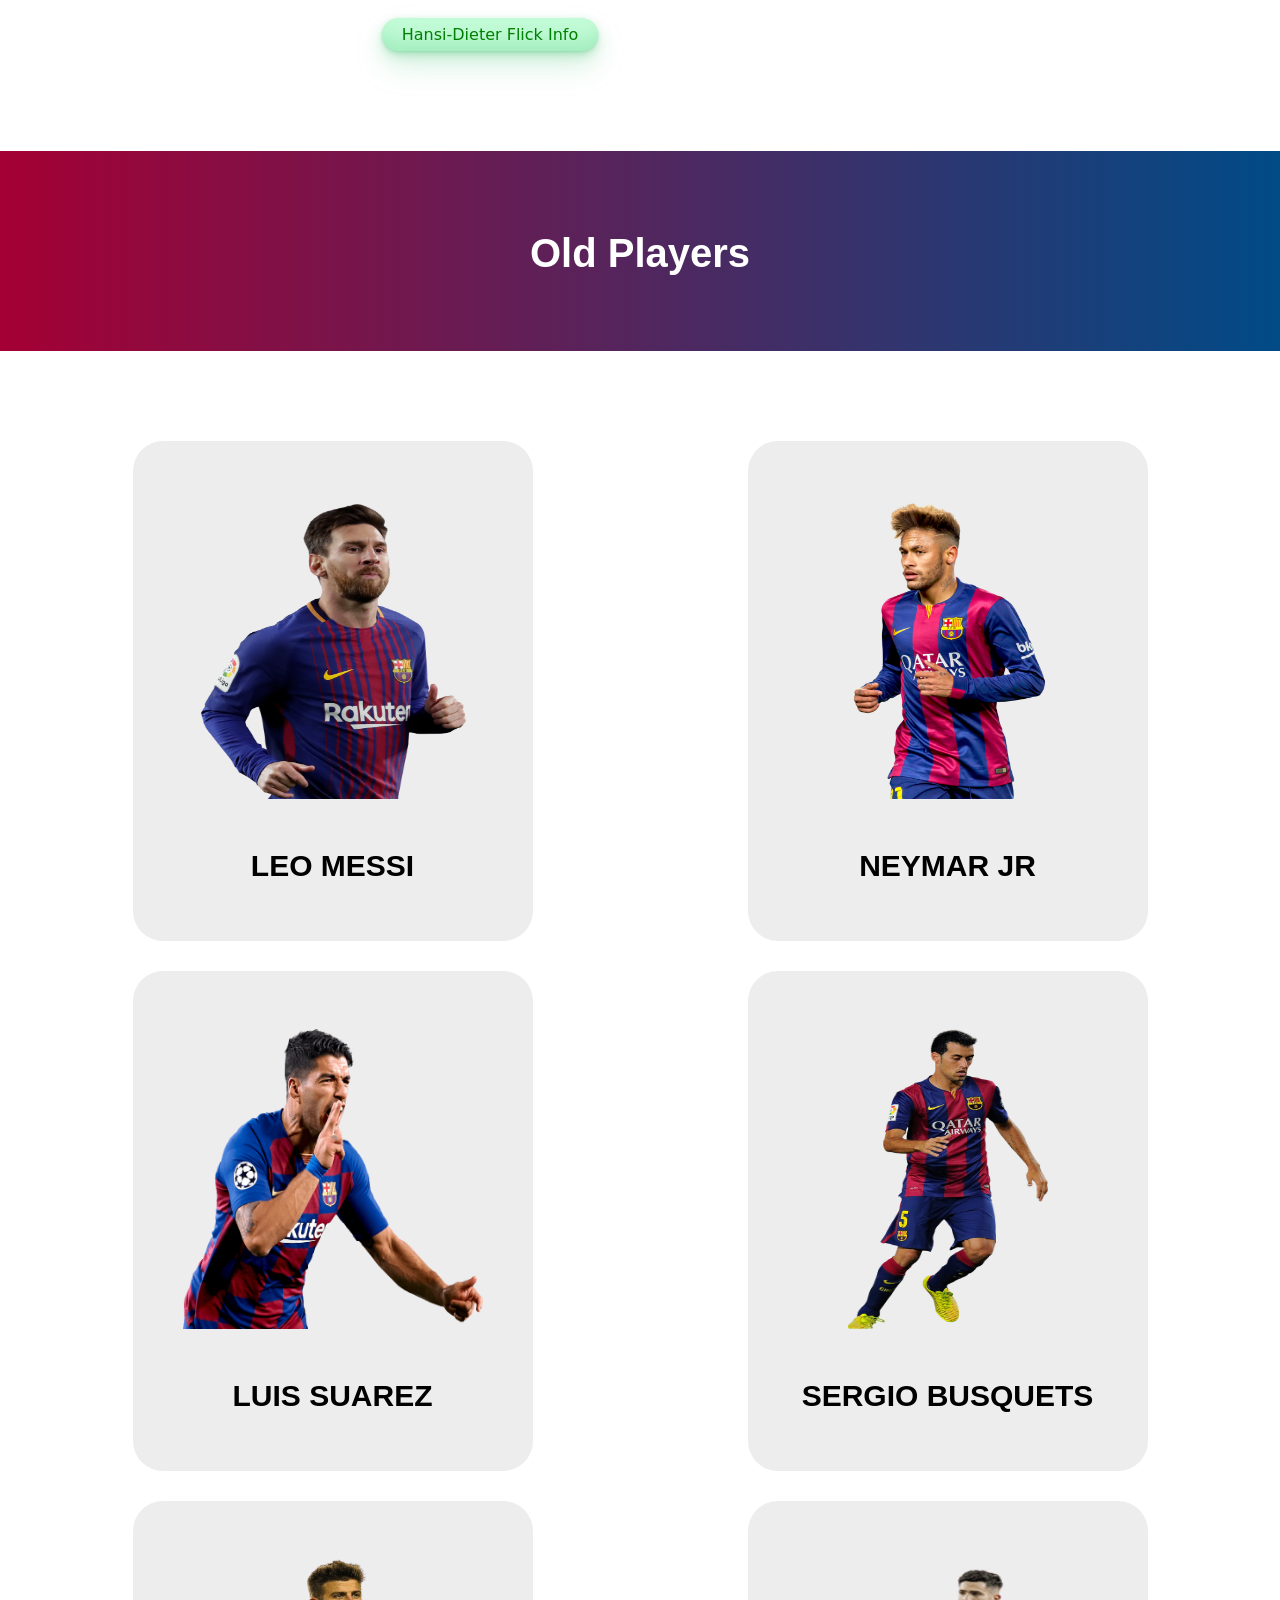
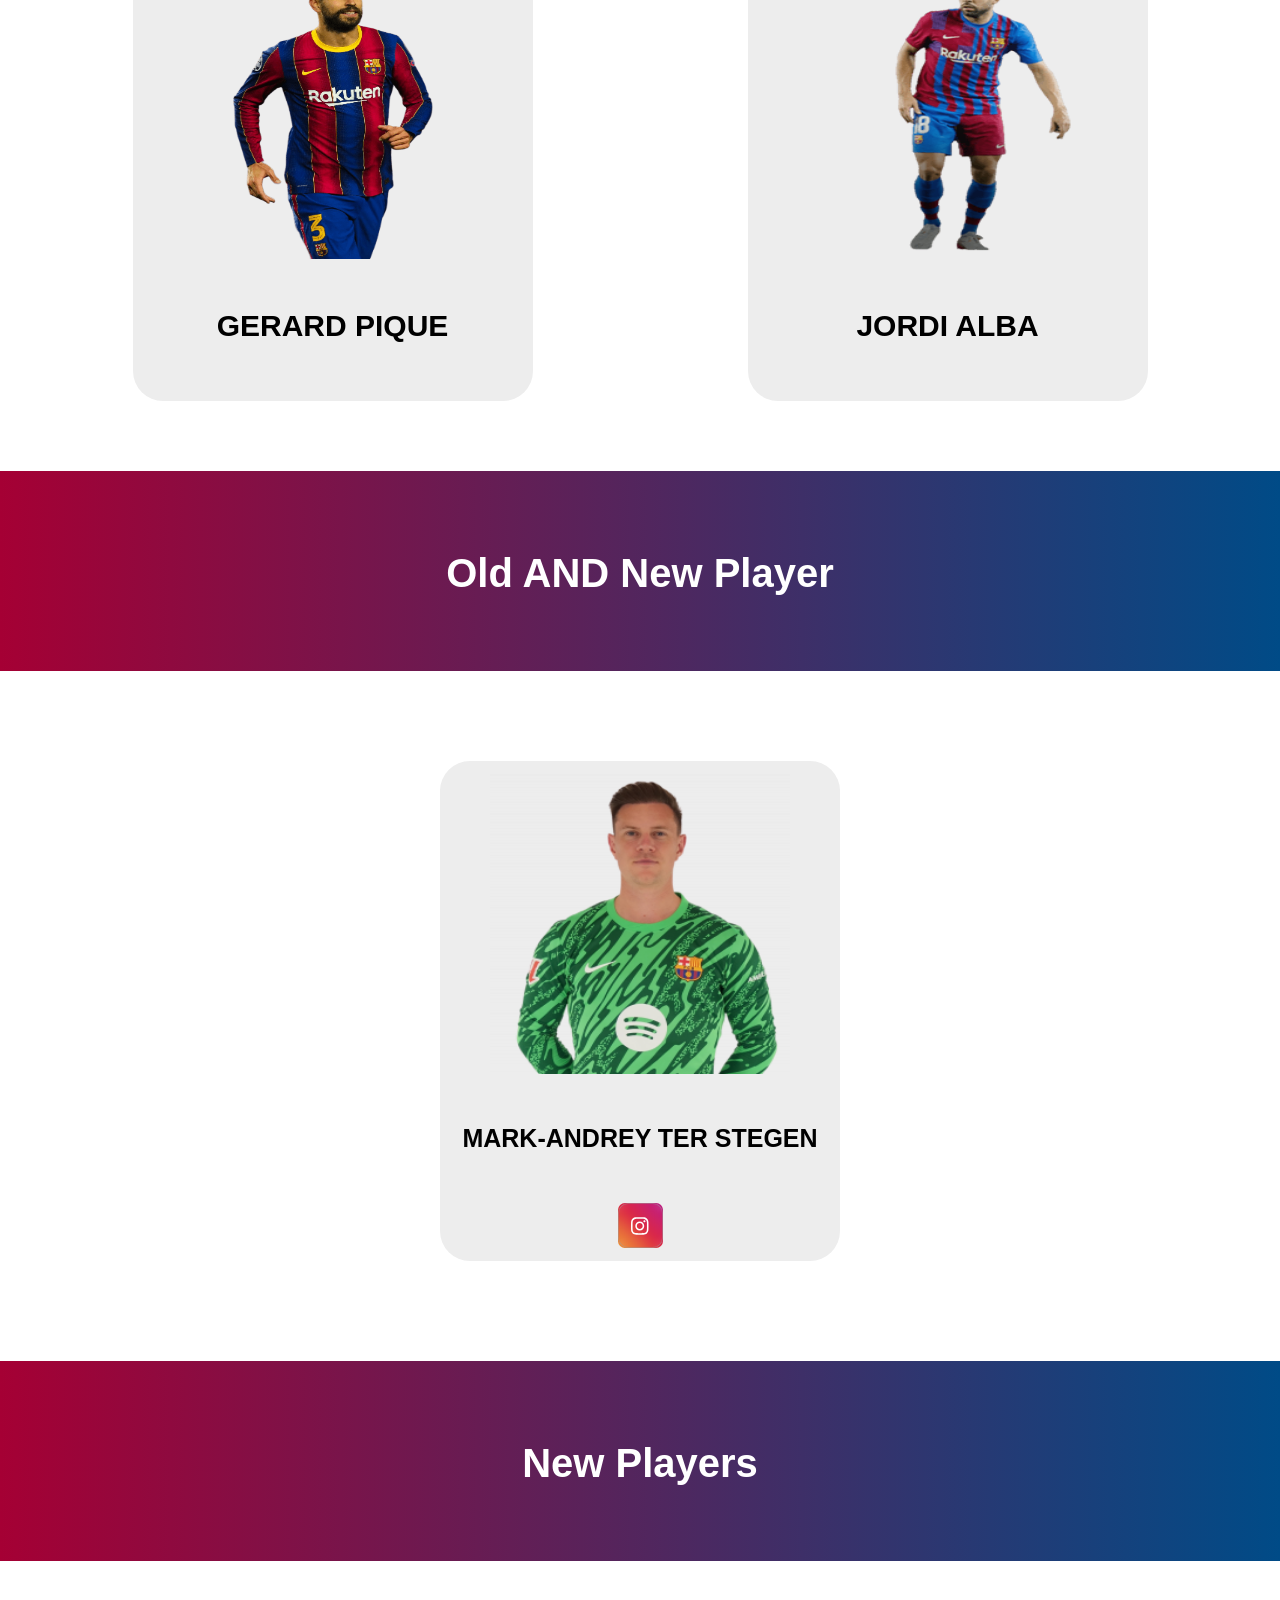
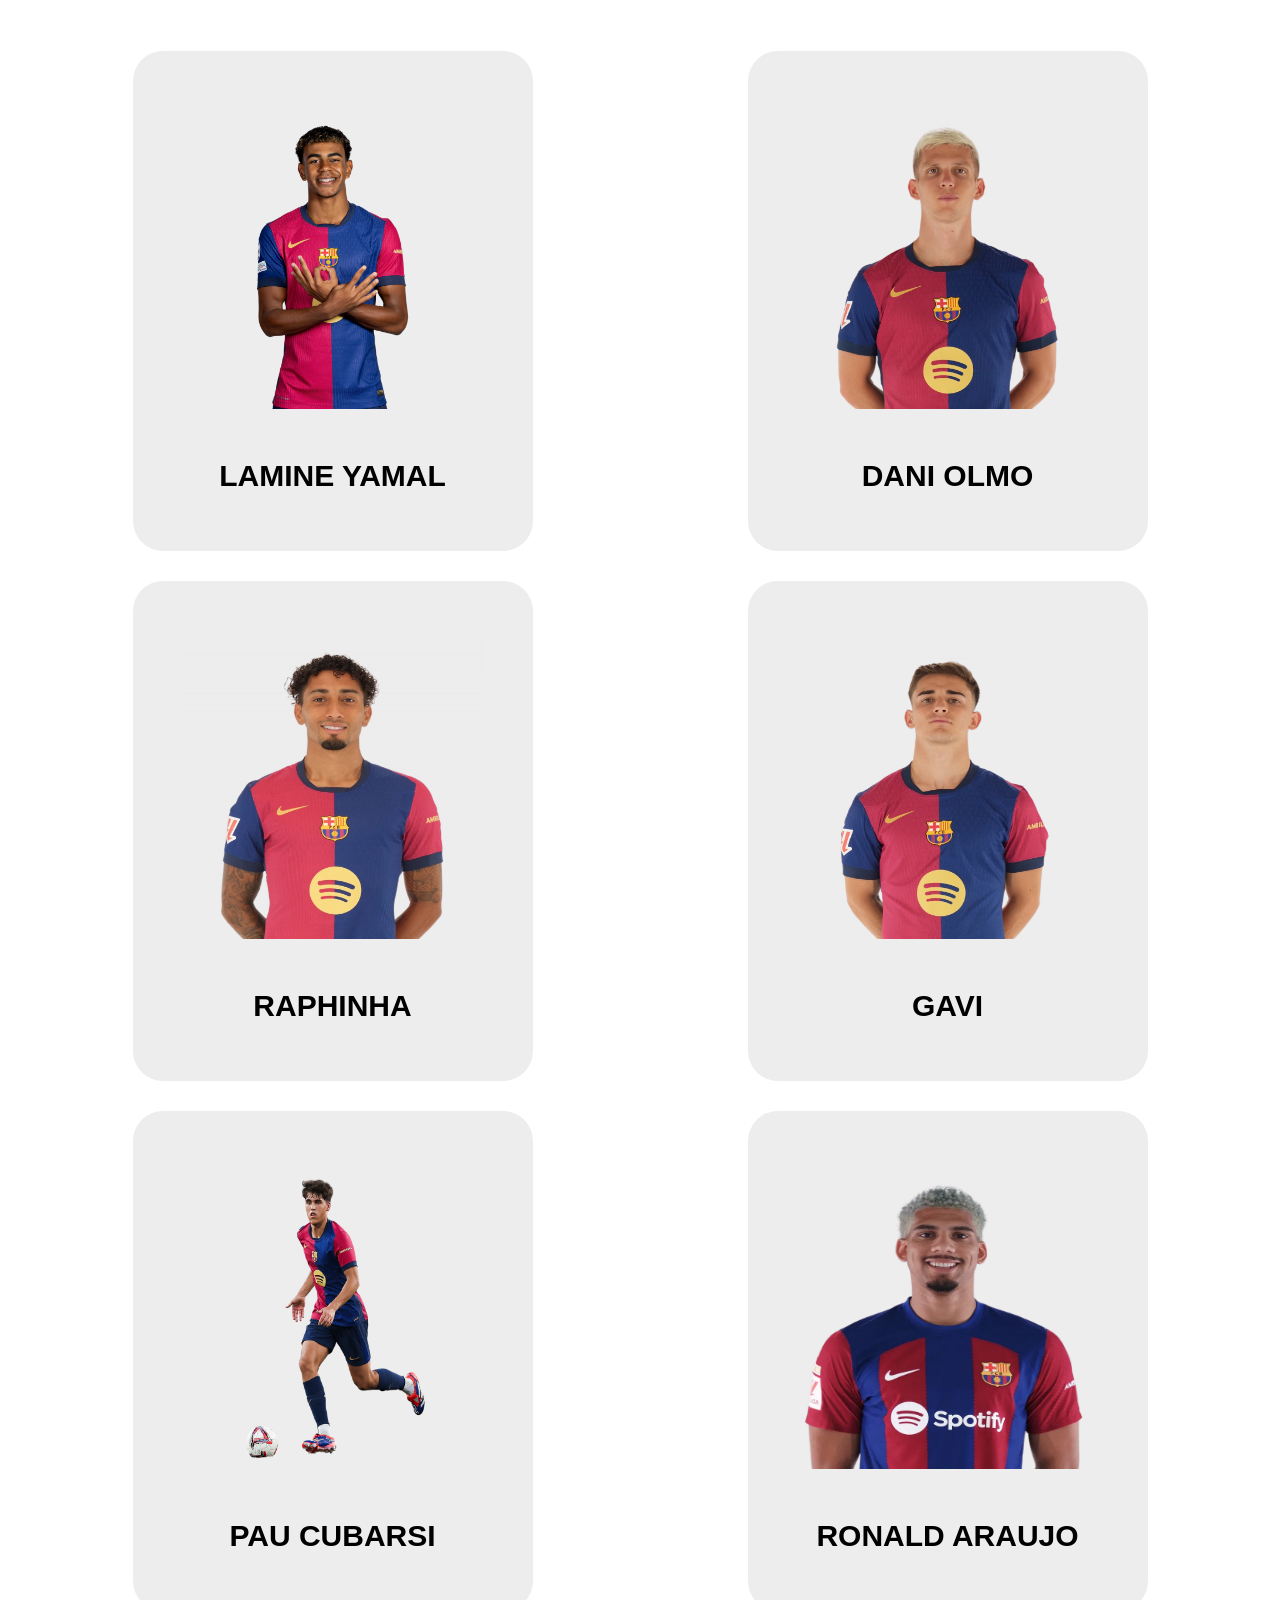
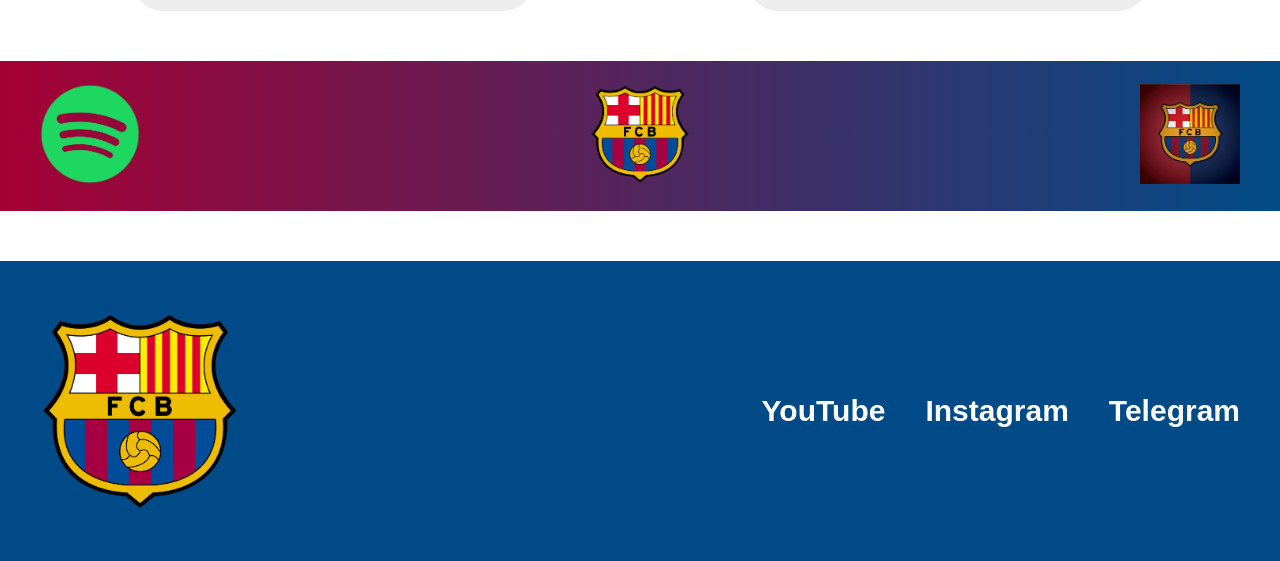
==== commit 99c29456: "ver1.1" ====
--- a/index.html
+++ b/index.html
@@ -37,7 +37,7 @@
         <!-- Main - Content -->
         <section class="main__content container">
             <!-- 1 - Block -->
-            <div class="main__info" data-aos="fade-right">
+            <div class="main__info">
                 <img src="./img/Barca Logo.png" alt="Barca Logo" width="200" height="200">
 
                 <h1>
@@ -45,7 +45,7 @@
                 </h1>
             </div>
             <!-- 2 - Block -->
-            <div class="main__info" data-aos="fade-right">
+            <div class="main__info">
                 <img src="./img/Barca T-shirt.png" alt="Barca T-shirt" width="200" height="200">
 
                 <h1>
@@ -54,7 +54,7 @@
             </div>
 
             <!-- 3 - Block -->
-            <div class="main__info" data-aos="fade-right">
+            <div class="main__info">
                 <img src="./img/Nike.png" alt="Barca Nike" width="200" height="100">
 
                 <h1>
@@ -63,7 +63,7 @@
             </div>
 
             <!-- 4 - Block -->
-            <div class="main__info" data-aos="fade-right">
+            <div class="main__info">
                 <img src="./img/Spotify.png" alt="Barca Spotify" width="200" height="200">
 
                 <h1>
@@ -72,7 +72,7 @@
             </div>
 
             <!-- 5 - Block -->
-            <div class="main__info" data-aos="fade-right">
+            <div class="main__info">
                 <img src="./img/Unicef.png" alt="Barca Unicef" width="300" height="100">
 
                 <h1>
@@ -81,7 +81,7 @@
             </div>
 
             <!-- 6 - Block -->
-            <div class="main__info" data-aos="fade-right">
+            <div class="main__info">
                 <img src="./img/Barca Fan.png" alt="Barca Fan" width="300" height="200">
 
                 <h1>
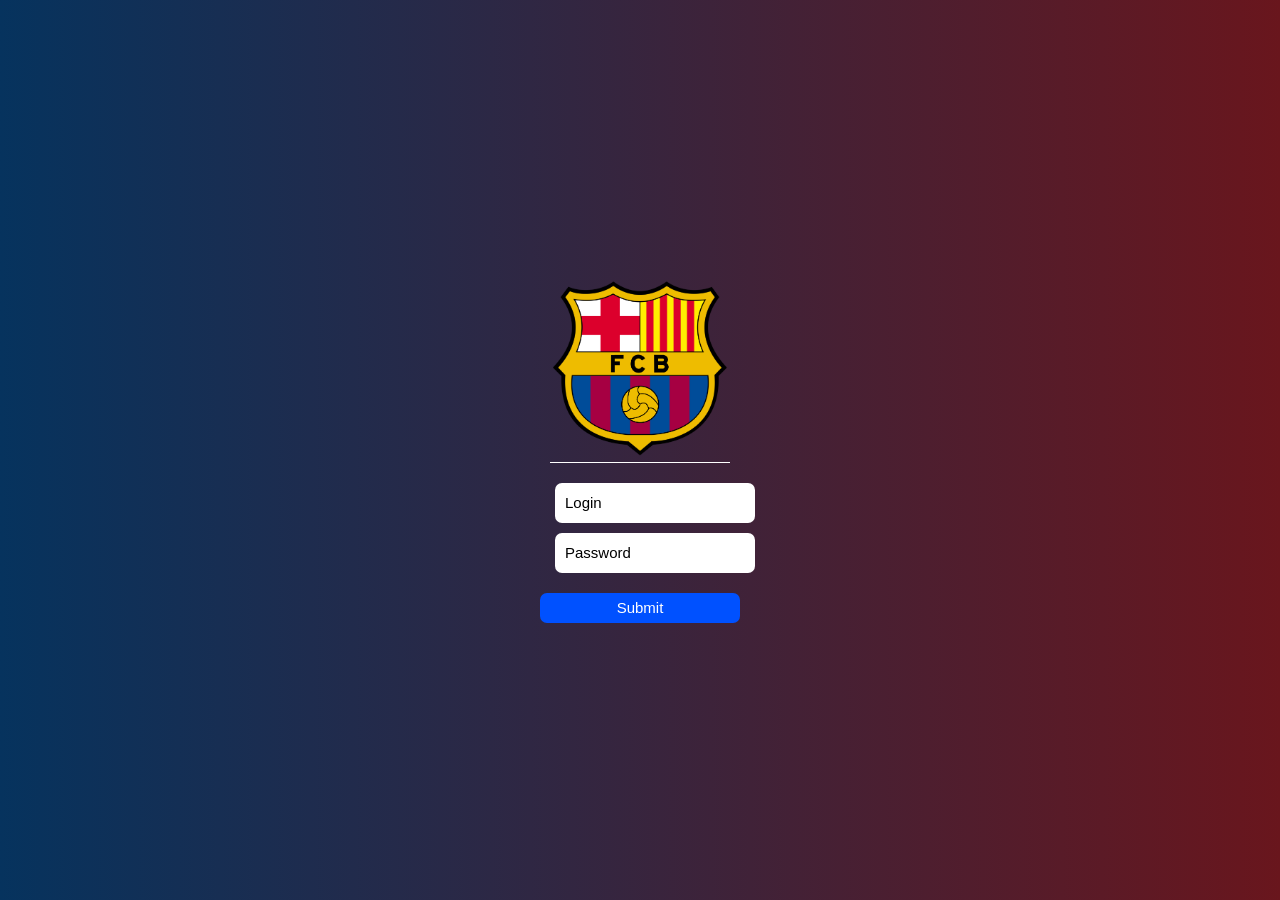
==== commit 81ee216e: "ver1.2" ====
--- a/index.html
+++ b/index.html
@@ -5,429 +5,36 @@
     <meta charset="UTF-8">
     <meta name="viewport" content="width=device-width, initial-scale=1.0">
     <title>BARCELONA</title>
-    <link href="https://unpkg.com/aos@2.3.1/dist/aos.css" rel="stylesheet">
-    <link rel="icon" href="./img/Barca Logo.png" type="Barca">
+    <link rel="icon" href="./img/Barca Logo.png">
     <link rel="stylesheet" href="./css/style.css">
 </head>
 
 <body>
-    <!-- Header - START -->
-    <header>
-        <!-- Navigation - START -->
-        <nav>
-            <div class="logo"><img src="./img/Barca Logo.png" alt="Barcelona" width="100" height="100"></div>
-            <ul class="nav-links">
-                <li><a href="https://ru.wikipedia.org/wiki/%D0%9A%D0%B0%D0%BC%D0%BF_%D0%9D%D0%BE%D1%83">Home</a></li>
-                <li><a href="https://en.wikipedia.org/wiki/List_of_FC_Barcelona_presidents">Barcelona Old President</a>
-                </li>
-                <li><a href="https://ru.wikipedia.org/wiki/%D0%9A%D0%B0%D0%BC%D0%BF_%D0%9D%D0%BE%D1%83">Barcelona New
-                        President</a></li>
-                <li><a href="https://open.spotify.com/">Spotify</a></li>
-            </ul>
-            <div class="hamburger" onclick="toggleMenu()">
-                &#9776;
-            </div>
-        </nav>
-        <!-- Navigation - END -->
-    </header>
-    <!-- Header - END -->
-
-    <!-- Main - START -->
-    <main>
-        <!-- Main - Content -->
-        <section class="main__content container">
-            <!-- 1 - Block -->
-            <div class="main__info">
-                <img src="./img/Barca Logo.png" alt="Barca Logo" width="200" height="200">
-
-                <h1>
-                    Barcelona Logo
-                </h1>
-            </div>
-            <!-- 2 - Block -->
-            <div class="main__info">
-                <img src="./img/Barca T-shirt.png" alt="Barca T-shirt" width="200" height="200">
-
-                <h1>
-                    Barcelona T-shirt
-                </h1>
+    <!-- Login - START -->
+    <div class="login">
+        <div class="login__content container">
+            <div class="login__img">
+                <img src="./img/Barca Logo.png" alt="Logo">
             </div>
 
-            <!-- 3 - Block -->
-            <div class="main__info">
-                <img src="./img/Nike.png" alt="Barca Nike" width="200" height="100">
-
-                <h1>
-                    Barcelona Nike
-                </h1>
-            </div>
-
-            <!-- 4 - Block -->
-            <div class="main__info">
-                <img src="./img/Spotify.png" alt="Barca Spotify" width="200" height="200">
-
-                <h1>
-                    Barcelona Spotify
-                </h1>
-            </div>
-
-            <!-- 5 - Block -->
-            <div class="main__info">
-                <img src="./img/Unicef.png" alt="Barca Unicef" width="300" height="100">
-
-                <h1>
-                    Barcelona Unicef
-                </h1>
-            </div>
-
-            <!-- 6 - Block -->
-            <div class="main__info">
-                <img src="./img/Barca Fan.png" alt="Barca Fan" width="300" height="200">
-
-                <h1>
-                    Barcelona Fan
-                </h1>
-            </div>
-        </section>
-        <!-- Main - Content -->
-
-        <!-- Barcelona - Cups -->
-        <section class="barcelona__cups">
-            <div class="barcelona__cup container">
-                <img src="./img/Barca Logo.png" alt="Barcelona" width="200" height="200">
-                <img src="./img/Kubok.png" alt="Kubok" width="200" height="200">
-            </div>
-
-            <div class="cups__texts container">
-                <p>
-                    Futbol Club Barcelona commonly known as FC
-                    Barcelona and colloquially as Barça is a professional football club based in Barcelona,
-                    Catalonia, Spain, that competes in La Liga, the top flight of Spanish football.
-                    Founded in 1899 by a group of Swiss, Catalan, German, and English footballers led by Joan Gamper,
-                    the
-                    club has become a symbol of Catalan culture and Catalanism, hence the motto "Més que un club" ("More
-                    than a club").Unlike many other football clubs, the supporters own and operate Barcelona. It is the
-                    third-most valuable football club in the world, worth $5.51 billion, and the world's fourth richest
-                    football club in terms of revenue, with an annual turnover of €800.1 million.The official
-                    Barcelona anthem is the "Cant del Barça", written by Jaume Picas and Josep Maria Espinàs.Barcelona
-                    traditionally play in dark shades of blue and garnet stripes, hence nicknamed Blaugrana.
-                </p>
-
-
-                <button class="cups__btn" id="toggleButton">
-                    Click Me ! (I will give you more information if you are interested)
-                </button>
-
-                <p class="cups__text" id="hiddenText">
-                    Domestically, Barcelona has won a record 77 trophies: 27 La Liga, 31 Copa del Rey, 14 Supercopa
-                    de
-                    España, three Copa Eva Duarte, and two Copa de la Liga titles, as well as being the record
-                    holder
-                    for
-                    the latter four competitions. In international club football, the club has won 22 European and
-                    worldwide
-                    titles: five UEFA Champions League titles, a record four UEFA Cup Winners' Cups, five UEFA Super
-                    Cups, a
-                    record three Inter-Cities Fairs Cups, a joint record two Latin Cups, and three FIFA Club World
-                    Cups.Barcelona was ranked first in the International Federation of Football History &
-                    Statistics Club World Ranking for 1997, 2009, 2011, 2012, and 2015, and occupies the ninth
-                    position
-                    on
-                    the UEFA club rankings as of May 2023.The club has a long-standing rivalry with Real Madrid,
-                    and matches between the two teams are referred to as El Clásico.
-
-                    Barcelona is one of the most widely supported teams in the world, and the club has one of the
-                    largest
-                    social media following in the world among sports teams.[12][13] Barcelona players have won a
-                    joint
-                    record twelve Ballon d'Or awards, with recipients including Johan Cruyff, as well as a record
-                    six
-                    FIFA
-                    World Player of the Year awards, with winners including Romário, Ronaldo, Rivaldo, Ronaldinho
-                    and
-                    Lionel
-                    Messi. In 2010, three players who came through the club's youth academy—Lionel Messi, Andrés
-                    Iniesta
-                    and
-                    Xavi—were chosen as the three best players in the world in the Ballon d'Or ranking, an
-                    unprecedented
-                    feat for players from the same football academy.[14][15] Additionally, players representing the
-                    club
-                    have won a record eight European Golden Shoe awards.
-
-                    Barcelona is one of three founding members of the Primera División that have never been
-                    relegated
-                    from
-                    the top division since its inception in 1929, along with Athletic Bilbao and Real Madrid.In
-                    2009, Barcelona became the first Spanish club to win the continental treble consisting of La
-                    Liga,
-                    Copa
-                    del Rey and the UEFA Champions League, and also became the first European football club to win
-                    six
-                    out
-                    of six competitions in a single year, by also winning the Spanish Super Cup, UEFA Super Cup and
-                    FIFA
-                    Club World Cup.In 2011, the club became European champions again, winning five trophies.This
-                    Barcelona team, which won fourteen trophies in just four years under Pep Guardiola, is
-                    considered by
-                    some in the sport to be the greatest team of all time.By winning their fifth Champions
-                    League trophy in 2015 under Luis Enrique, Barcelona became the first European football club in
-                    history
-                    to achieve the continental treble twice.
-                </p>
-            </div>
-        </section>
-        <!-- Barcelona - Cups -->
-
-        <!-- Barcelona - Traner -->
-        <section class="barcelona__traner container">
-            <div class="barcelona__flick">
-                <div class="hansi__flick">
-                    <img src="./img/Hansi Flick.png" alt="Hansi Flick" width="800" height="600" data-aos="fade-top">
-
-                    <h1>
-                        Hansi-Dieter Flick
-                    </h1>
-
-                    <a href="https://en.wikipedia.org/wiki/Hansi_Flick"> <button class="button-33"
-                            role="button">Hansi-Dieter Flick Info</button></a>
+            <div class="login__info">
+                <div>
+                    <input type="text" placeholder="Login" id="login" class="login">
                 </div>
 
-                <img src="./img/Barca Logo.png" class="barcelona__traner-img" alt="Logo" width="200" height="200">
-            </div>
-        </section>
-        <!-- Barcelona - Traner -->
-
-        <!-- OLD - PLAYERS -->
-        <section class="old__players">
-            <div class="old__players-title">
-                <h1>
-                    Old Players
-                </h1>
-            </div>
-
-            <div class="old__players-content container">
-                <!-- 1 - Block -->
-                <div class="old__players-info" data-aos="fade-right">
-                    <img src="./img/Leo Messi.png" alt="Leo Messi" width="300" height="300">
-
-                    <h2>
-                        Leo Messi
-                    </h2>
-                </div>
-                <!-- 2 - Block -->
-                <div class="old__players-info" data-aos="fade-right">
-                    <img src="./img/Neymar JR.png" alt="Neymar JR" width="200" height="300">
-
-                    <h2>
-                        Neymar JR
-                    </h2>
-                </div>
-
-                <!-- 3 - Block -->
-                <div class="old__players-info" data-aos="fade-right">
-                    <img src="./img/Luis Suarez.png" alt="Luis Suarez" width="300" height="300">
-
-                    <h2>
-                        Luis Suarez
-                    </h2>
-                </div>
-
-                <!-- 4 - Block -->
-                <div class="old__players-info" data-aos="fade-right">
-                    <img src="./img/Sergio Busquets.png" alt="Sergio Busquets" width="200" height="300">
-
-                    <h2>
-                        Sergio Busquets
-                    </h2>
-                </div>
-
-                <!-- 5 - Block -->
-                <div class="old__players-info" data-aos="fade-right">
-                    <img src="./img/Gerard Pique.png" alt="Gerard Pique" width="200" height="300">
-
-                    <h2>
-                        Gerard Pique
-                    </h2>
-                </div>
-
-                <!-- 6 - Block -->
-                <div class="old__players-info" data-aos="fade-right">
-                    <img src="./img/Jordi Alba.png" alt="Jordi Alba" width="300" height="300">
-
-                    <h2>
-                        Jordi Alba
-                    </h2>
-                </div>
-            </div>
-        </section>
-        <!-- OLD - PLAYERS -->
-
-        <!-- Player - START -->
-        <section class="old-and-new__player">
-            <div class="ter-stegen-title">
-                <h1>
-                    Old AND New Player
-                </h1>
-            </div>
-
-            <div class="ter-stegen container" data-aos="fade-right">
-                <img src="./img/Ter Stegen.png" alt="Mark-Andrey Ter Stegen" width="300" height="300">
-
-                <h1>
-                    Mark-Andrey Ter Stegen
-                </h1>
-
-                <a
-                    href="https://www.instagram.com/mterstegen1?utm_source=ig_web_button_share_sheet&igsh=ZDNlZDc0MzIxNw==">
-                    <button class="ter-stegen-btn">
-                        <span class="svgContainer">
-                            <svg fill="white" class="svgIcon" viewBox="0 0 448 512" height="1.5em"
-                                xmlns="http://www.w3.org/2000/svg">
-                                <path
-                                    d="M224.1 141c-63.6 0-114.9 51.3-114.9 114.9s51.3 114.9 114.9 114.9S339 319.5 339 255.9 287.7 141 224.1 141zm0 189.6c-41.1 0-74.7-33.5-74.7-74.7s33.5-74.7 74.7-74.7 74.7 33.5 74.7 74.7-33.6 74.7-74.7 74.7zm146.4-194.3c0 14.9-12 26.8-26.8 26.8-14.9 0-26.8-12-26.8-26.8s12-26.8 26.8-26.8 26.8 12 26.8 26.8zm76.1 27.2c-1.7-35.9-9.9-67.7-36.2-93.9-26.2-26.2-58-34.4-93.9-36.2-37-2.1-147.9-2.1-184.9 0-35.8 1.7-67.6 9.9-93.9 36.1s-34.4 58-36.2 93.9c-2.1 37-2.1 147.9 0 184.9 1.7 35.9 9.9 67.7 36.2 93.9s58 34.4 93.9 36.2c37 2.1 147.9 2.1 184.9 0 35.9-1.7 67.7-9.9 93.9-36.2 26.2-26.2 34.4-58 36.2-93.9 2.1-37 2.1-147.8 0-184.8zM398.8 388c-7.8 19.6-22.9 34.7-42.6 42.6-29.5 11.7-99.5 9-132.1 9s-102.7 2.6-132.1-9c-19.6-7.8-34.7-22.9-42.6-42.6-11.7-29.5-9-99.5-9-132.1s-2.6-102.7 9-132.1c7.8-19.6 22.9-34.7 42.6-42.6 29.5-11.7 99.5-9 132.1-9s102.7-2.6 132.1 9c19.6 7.8 34.7 22.9 42.6 42.6 11.7 29.5 9 99.5 9 132.1s2.7 102.7-9 132.1z">
-                                </path>
-                            </svg>
-                        </span>
-                        <span class="bg"></span>
-                    </button>
-                </a>
-            </div>
-        </section>
-        <!-- Player - END -->
-
-        <!-- NEW - PLAYERS -->
-        <section class="old__players">
-            <div class="old__players-title">
-                <h1>
-                    New Players
-                </h1>
-            </div>
-
-            <div class="old__players-content container">
-                <!-- 1 - Block -->
-                <div class="old__players-info" data-aos="fade-right">
-                    <img src="./img/Lamine Yamal.png" alt="Lamine Yamal" width="300" height="300">
-
-                    <h2>
-                        Lamine Yamal
-                    </h2>
-                </div>
-                <!-- 2 - Block -->
-                <div class="old__players-info" data-aos="fade-right">
-                    <img src="./img/Dani Olmo.png" alt="Dani Olmo" width="300" height="300">
-
-                    <h2>
-                        Dani Olmo
-                    </h2>
-                </div>
-
-                <!-- 3 - Block -->
-                <div class="old__players-info" data-aos="fade-right">
-                    <img src="./img/Raphinha.png" alt="Raphinha" width="300" height="300">
-
-                    <h2>
-                        Raphinha
-                    </h2>
-                </div>
-
-                <!-- 4 - Block -->
-                <div class="old__players-info" data-aos="fade-right">
-                    <img src="./img/Gavi.png" alt="Gavi" width="300" height="300">
-
-                    <h2>
-                        Gavi
-                    </h2>
-                </div>
-
-                <!-- 5 - Block -->
-                <div class="old__players-info" data-aos="fade-right">
-                    <img src="./img/Pau Cubarsi.png" alt="Pau Cubarsi" width="400" height="300">
-
-                    <h2>
-                        Pau Cubarsi
-                    </h2>
-                </div>
-
-                <!-- 6 - Block -->
-                <div class="old__players-info" data-aos="fade-right">
-                    <img src="./img/Araujo Ronald.png" alt="Araujo Ronald" width="300" height="300">
-
-                    <h2>
-                        Ronald Araujo
-                    </h2>
-                </div>
-            </div>
-        </section>
-        <!-- NEW - PLAYERS -->
-
-        <!-- Tab - START -->
-        <section class="tab">
-            <div class="tab-info">
-                <div class="tab-container container">
-                    <div class="tab" onclick="toggleTab(event, 'home')"><img src="./img/Spotify.png" alt="Music"
-                            width="100" height="100"></div>
-                    <div class="tab" onclick="toggleTab(event, 'about')"><img src="./img/Barca Logo.png"
-                            alt="Barça Logo" width="100" height="100"></div>
-                    <div class="tab" onclick="toggleTab(event, 'contact')"><img src="./img/Barcelona - Club.jpg"
-                            alt="Club - Bg" width="100" height="100"></div>
+                <div>
+                    <input type="password" placeholder="Password" id="password" class="password">
+                    <i class="fa-solid fa-eye" id="togglePassword"></i>
                 </div>
             </div>
 
-            <div class="tab-content container" id="home" style="display: none;">
-                <button id="audioButton">Barcelona Music
-                    <audio id="audio" controls hidden src="./audio/Barca.m4a"></audio>
-                </button>
-                <img src="./img/Barca Logo.png" alt="Barça Logo" width="100" height="100" class="tab-content-img">
-            </div>
-            <div class="tab-content container" id="about" style="display:none;">
-                <h1>Camp <span>Nou</span></h1>
-                <img src="./img/Campnou.jpg" alt="Camp Nou" class="campnou" width="300" height="150">
-            </div>
-            <div class="tab-content container" id="contact" style="display:none;">
-                <h1>Barcelona <span>Club</span></h1>
-                <img src="./img/Barcelon Club.png" alt="Barcelona Club" class="club" width="300" height="150">
-            </div>
-        </section>
-        <!-- Tab - END -->
-    </main>
-    <!-- Main - END -->
+            <a href="#"><button type="submit" id="btn">Submit</button></a>
+        </div>
+    </div>
+    <!-- Login - END -->
 
-    <!-- Footer - START -->
-    <footer>
-        <section class="footer__content container">
-            <!-- Navigation - START -->
-            <nav>
-                <div class="footer__nav">
-                    <img src="./img/Barca Logo.png" alt="Barcelona" width="200" height="200">
+    <script src="./js/fontawesome.js"></script>
 
-                    <ul>
-                        <li><a href="https://www.youtube.com/@FCBarcelona"><i
-                                    class="fa-brands fa-youtube"></i>YouTube</a></li>
-                        <li><a
-                                href="https://www.instagram.com/fcbarcelona?utm_source=ig_web_button_share_sheet&igsh=ZDNlZDc0MzIxNw=="><i
-                                    class="fa-brands fa-instagram"></i>Instagram</a></li>
-                        <li><a href="https://t.me/FCBarcelonaSocis"><i class="fa-brands fa-telegram"></i>Telegram</a>
-                        </li>
-                    </ul>
-                </div>
-
-                <div class="footer__text">
-                    <h1>
-                        FC BARCELONA
-                    </h1>
-                </div>
-            </nav>
-            <!-- Navigation - END -->
-        </section>
-    </footer>
-    <!-- Footer - END -->
-    <script src="https://unpkg.com/aos@2.3.1/dist/aos.js"></script>
-    <script>
-        AOS.init();
-    </script>
-    <script src="./libs/jquery.min.js"></script>
-    <script src="./js/fontawesome.js"></script>
     <script src="./js/script.js"></script>
 </body>
 
--- a/css/style.css
+++ b/css/style.css
@@ -22,669 +22,60 @@
 
 body {
   font-family: Arial, sans-serif;
+  background: -webkit-linear-gradient(left, #06335e, #69161d);
 }
 
-header nav {
-  display: flex;
-  justify-content: space-between;
-  align-items: center;
-  background: linear-gradient(to right, #A50034, #004B87);
-  padding: 10px 20px;
-}
-header nav .logo {
-  color: white;
-  font-size: 24px;
-}
-header nav .nav-links {
-  list-style: none;
-  display: flex;
-}
-header nav .nav-links li {
-  margin: 0 15px;
-}
-header nav .nav-links a {
-  color: white;
-  text-decoration: none;
-  padding: 8px 15px;
-  border-radius: 5px;
-}
-header nav .nav-links a:hover {
-  background: linear-gradient(to right, #A50034, #004B87);
-}
-header nav .hamburger {
-  display: none;
-  font-size: 30px;
-  color: white;
-  cursor: pointer;
-}
-@media (max-width: 842px) {
-  header nav .nav-links {
-    display: none;
-    flex-direction: column;
-    position: absolute;
-    background: linear-gradient(to right, #A50034, #004B87);
-    top: 120px;
-    right: 0;
-    width: 100%;
-    height: 50%;
-    padding-top: 20px;
-  }
-  header nav .nav-links ul li a {
-    font-size: 20px;
-  }
-  header nav .nav-links.active {
-    display: flex;
-    gap: 20px;
-  }
-  header nav .hamburger {
-    display: block;
-  }
-}
-
-main {
-  margin-top: 50px;
-}
-main .main__content {
-  display: grid;
-  grid-template-columns: repeat(3, 6fr);
-  place-items: center;
-  gap: 30px;
-}
-@media (max-width: 1400px) {
-  main .main__content {
-    grid-template-columns: repeat(2, 6fr);
-  }
-}
-@media (max-width: 680px) {
-  main .main__content {
-    grid-template-columns: repeat(1, 6fr);
-  }
-}
-main .main__content .main__info {
-  width: 400px;
-  height: 500px;
-  background: #ededed;
+.login .login__content {
   display: flex;
   justify-content: center;
   align-items: center;
   flex-direction: column;
-  gap: 50px;
-  border-radius: 30px;
-  transition: 0.2s linear;
+  height: 100vh;
+  gap: 20px;
 }
-@media (max-width: 870px) {
-  main .main__content .main__info {
-    width: 300px;
-    height: 400px;
+.login .login__content .login__img {
+  border-bottom: 1px solid white;
+}
+.login .login__content .login__img img {
+  width: 180px;
+  height: 180px;
+  animation: barca 2s linear;
+}
+@keyframes barca {
+  1% {
+    transform: perspective(400px) rotateX(360deg);
   }
 }
-main .main__content .main__info h1 {
-  text-transform: uppercase;
-  font-weight: 700;
-  font-size: 30px;
+.login .login__content .login__info {
+  display: flex;
+  flex-direction: column;
+  gap: 10px;
+  margin-left: 30px;
+}
+.login .login__content .login__info input {
+  border: none;
+  border-radius: 7px;
+  width: 200px;
+  height: 40px;
+  padding: 10px;
+  font-size: 15px;
+}
+.login .login__content .login__info i {
+  color: white;
+}
+.login .login__content .login__info ::-moz-placeholder {
   color: black;
 }
-@media (max-width: 870px) {
-  main .main__content .main__info h1 {
-    font-size: 20px;
-  }
-}
-main .main__content .main__info:hover {
-  background: linear-gradient(to right, #A50034, #004B87);
-  box-shadow: 0px 0px 70px black;
-  transition: 0.2s linear;
-}
-main .main__content .main__info:hover h1 {
-  color: white;
-}
-@media (max-width: 870px) {
-  main .main__content .main__info:nth-last-of-type(1) img {
-    width: 200px;
-    height: 150px;
-  }
-}
-main .main__content .main__info:nth-last-of-type(2) img {
-  position: relative;
-  top: 50px;
-}
-@media (max-width: 870px) {
-  main .main__content .main__info:nth-last-of-type(2) img {
-    width: 220px;
-    height: 50px;
-  }
-}
-main .main__content .main__info:nth-last-of-type(2) h1 {
-  margin-top: 100px;
-}
-main .main__content .main__info:nth-last-of-type(4) img {
-  position: relative;
-  top: 50px;
-}
-main .main__content .main__info:nth-last-of-type(4) h1 {
-  margin-top: 100px;
-}
-main .barcelona__cups {
-  background: linear-gradient(to right, #A50034, #004B87);
-  padding-top: 50px;
-  margin-top: 30px;
-}
-main .barcelona__cups .barcelona__cup {
-  display: flex;
-  justify-content: space-around;
-  align-items: center;
-  margin-bottom: 40px;
-}
-@media (max-width: 595px) {
-  main .barcelona__cups .barcelona__cup img {
-    width: 150px;
-    height: 150px;
-  }
-}
-@media (max-width: 350px) {
-  main .barcelona__cups .barcelona__cup img {
-    width: 100px;
-    height: 100px;
-  }
-}
-main .barcelona__cups .cups__texts {
-  display: flex;
-  justify-content: center;
-  align-items: center;
-  flex-direction: column;
-}
-main .barcelona__cups .cups__texts p {
-  text-align: center;
-  color: white;
-  font-weight: 700;
-  font-size: 16px;
-}
-main .barcelona__cups .cups__texts button {
-  border: none;
-  margin-left: auto;
-  margin-right: auto;
-  margin-top: 30px;
-  margin-bottom: 30px;
-  border-radius: 30px;
-  background: orangered;
-  color: white;
-  cursor: pointer;
-  width: 400px;
-  height: 50px;
-}
-@media (max-width: 410px) {
-  main .barcelona__cups .cups__texts button {
-    width: 250px;
-    font-size: 16px;
-    text-align: center;
-  }
-}
-main .barcelona__cups .cups__texts .cups__text {
-  max-height: 100px;
-  overflow: hidden;
-  line-height: 1.5;
-  display: block;
-  transition: 0.2s linear;
-}
-main .barcelona__cups .cups__texts .cups__text.expanded {
-  max-height: none;
-  transition: 0.2s linear;
-}
-main .barcelona__traner {
-  margin-top: 150px;
-}
-main .barcelona__traner .barcelona__flick {
-  display: flex;
-  justify-content: space-between;
-  align-items: center;
-}
-@media (max-height: 1200px) {
-  main .barcelona__traner .barcelona__flick {
-    justify-content: space-around;
-  }
-}
-@media (max-width: 720px) {
-  main .barcelona__traner .barcelona__flick {
-    flex-direction: column;
-  }
-}
-main .barcelona__traner .barcelona__flick .hansi__flick {
-  display: flex;
-  justify-content: center;
-  align-items: center;
-  flex-direction: column;
-}
-@media (max-width: 1200px) {
-  main .barcelona__traner .barcelona__flick .hansi__flick img {
-    width: 600px;
-    height: 500px;
-  }
-}
-@media (max-width: 970px) {
-  main .barcelona__traner .barcelona__flick .hansi__flick img {
-    width: 400px;
-    height: 300px;
-  }
-}
-@media (max-width: 425px) {
-  main .barcelona__traner .barcelona__flick .hansi__flick img {
-    width: 300px;
-    height: 200px;
-  }
-}
-main .barcelona__traner .barcelona__flick .hansi__flick h1 {
-  font-weight: 700;
-  font-size: 30px;
-  margin-top: 30px;
-  margin-bottom: 30px;
-}
-main .barcelona__traner .barcelona__flick .hansi__flick .button-33 {
-  background-color: #c2fbd7;
-  border-radius: 100px;
-  box-shadow: rgba(44, 187, 99, 0.2) 0 -25px 18px -14px inset, rgba(44, 187, 99, 0.15) 0 1px 2px, rgba(44, 187, 99, 0.15) 0 2px 4px, rgba(44, 187, 99, 0.15) 0 4px 8px, rgba(44, 187, 99, 0.15) 0 8px 16px, rgba(44, 187, 99, 0.15) 0 16px 32px;
-  color: green;
-  cursor: pointer;
-  display: inline-block;
-  font-family: CerebriSans-Regular, -apple-system, system-ui, Roboto, sans-serif;
-  padding: 7px 20px;
-  text-align: center;
-  text-decoration: none;
-  transition: all 250ms;
-  border: 0;
-  font-size: 16px;
-  -moz-user-select: none;
-       user-select: none;
-  -webkit-user-select: none;
-  touch-action: manipulation;
-  animation: animation 7s linear infinite;
-}
-main .barcelona__traner .barcelona__flick .hansi__flick .button-33:hover {
-  box-shadow: rgba(44, 187, 99, 0.35) 0 -25px 18px -14px inset, rgba(44, 187, 99, 0.25) 0 1px 2px, rgba(44, 187, 99, 0.25) 0 2px 4px, rgba(44, 187, 99, 0.25) 0 4px 8px, rgba(44, 187, 99, 0.25) 0 8px 16px, rgba(44, 187, 99, 0.25) 0 16px 32px;
-  transform: scale(1.05) rotate(-1deg);
-}
-@media (max-width: 720px) {
-  main .barcelona__traner .barcelona__flick .barcelona__traner-img {
-    display: none;
-  }
-}
-main .old__players {
-  margin-top: 100px;
-}
-main .old__players .old__players-title {
-  background: linear-gradient(to right, #A50034, #004B87);
-  height: 200px;
-}
-main .old__players .old__players-title h1 {
-  font-weight: 700;
-  font-size: 40px;
-  color: white;
-  text-align: center;
-  padding-top: 80px;
-}
-main .old__players .old__players-content {
-  display: grid;
-  grid-template-columns: repeat(3, 6fr);
-  place-items: center;
-  gap: 30px;
-  margin-top: 90px;
-}
-@media (max-width: 1400px) {
-  main .old__players .old__players-content {
-    grid-template-columns: repeat(2, 6fr);
-  }
-}
-@media (max-width: 680px) {
-  main .old__players .old__players-content {
-    grid-template-columns: repeat(1, 6fr);
-  }
-}
-main .old__players .old__players-content .old__players-info {
-  width: 400px;
-  height: 500px;
-  background: #ededed;
-  display: flex;
-  justify-content: center;
-  align-items: center;
-  flex-direction: column;
-  gap: 50px;
-  border-radius: 30px;
-  transition: 0.2s linear;
-}
-@media (max-width: 870px) {
-  main .old__players .old__players-content .old__players-info {
-    width: 300px;
-    height: 400px;
-  }
-}
-@media (max-width: 400px) {
-  main .old__players .old__players-content .old__players-info {
-    width: 300px;
-    height: 400px;
-    gap: 40px;
-  }
-}
-@media (max-width: 400px) {
-  main .old__players .old__players-content .old__players-info img {
-    width: 250px;
-    height: 250px;
-  }
-}
-main .old__players .old__players-content .old__players-info h2 {
-  text-transform: uppercase;
-  font-weight: 700;
-  font-size: 30px;
+.login .login__content .login__info ::placeholder {
   color: black;
 }
-@media (max-width: 870px) {
-  main .old__players .old__players-content .old__players-info h2 {
-    font-size: 20px;
-  }
-}
-main .old__players .old__players-content .old__players-info:hover {
-  background: linear-gradient(to right, #A50034, #004B87);
-  box-shadow: 0px 0px 70px black;
-  transition: 0.2s linear;
-}
-main .old__players .old__players-content .old__players-info:hover h2 {
+.login .login__content button {
+  width: 200px;
+  height: 30px;
+  background: rgb(0, 81, 255);
+  border-radius: 7px;
+  border: none;
+  cursor: pointer;
   color: white;
-}
-main .old-and-new__player {
-  margin-top: 70px;
-}
-main .old-and-new__player .ter-stegen-title {
-  background: linear-gradient(to right, #A50034, #004B87);
-  height: 200px;
-}
-main .old-and-new__player .ter-stegen-title h1 {
-  font-weight: 700;
-  font-size: 40px;
-  color: white;
-  text-align: center;
-  padding-top: 80px;
-}
-@media (max-width: 400px) {
-  main .old-and-new__player .ter-stegen-title h1 {
-    font-size: 30px;
-  }
-}
-main .old-and-new__player .ter-stegen {
-  width: 400px;
-  height: 500px;
-  background: #ededed;
-  display: flex;
-  justify-content: center;
-  align-items: center;
-  flex-direction: column;
-  gap: 30px;
-  border-radius: 30px;
-  transition: 0.2s linear;
-  margin-top: 90px;
-}
-@media (max-width: 870px) {
-  main .old-and-new__player .ter-stegen {
-    width: 300px;
-    height: 400px;
-  }
-}
-@media (max-width: 870px) {
-  main .old-and-new__player .ter-stegen img {
-    width: 200px;
-    height: 200px;
-  }
-}
-main .old-and-new__player .ter-stegen h1 {
-  text-transform: uppercase;
-  font-weight: 700;
-  font-size: 25px;
-  color: black;
-  margin-top: 20px;
-  margin-bottom: 20px;
-}
-@media (max-width: 870px) {
-  main .old-and-new__player .ter-stegen h1 {
-    font-size: 20px;
-  }
-}
-main .old-and-new__player .ter-stegen a .ter-stegen-btn {
-  width: 45px;
-  height: 45px;
-  display: flex;
-  align-items: center;
-  justify-content: center;
-  border: none;
-  background: #f09433;
-  background: linear-gradient(45deg, #f09433 0%, #e6683c 25%, #dc2743 50%, #cc2366 75%, #bc1888 100%);
-  filter: progid:DXImageTransform.Microsoft.gradient(startColorstr="#f09433", endColorstr="#bc1888", GradientType=1);
-  position: relative;
-  border-radius: 7px;
-  cursor: pointer;
-  transition: all 0.3s;
-}
-main .old-and-new__player .ter-stegen a .svgContainer {
-  width: 100%;
-  height: 100%;
-  display: flex;
-  align-items: center;
-  justify-content: center;
-  background-color: transparent;
-  -webkit-backdrop-filter: blur(4px);
-          backdrop-filter: blur(4px);
-  letter-spacing: 0.8px;
-  border-radius: 10px;
-  transition: all 0.3s;
-  border: 1px solid rgba(156, 156, 156, 0.466);
-}
-main .old-and-new__player .ter-stegen a .bg {
-  position: absolute;
-  content: "";
-  width: 100%;
-  height: 100%;
-  background: #f09433;
-  background: linear-gradient(45deg, #f09433 0%, #e6683c 25%, #dc2743 50%, #cc2366 75%, #bc1888 100%);
-  filter: progid:DXImageTransform.Microsoft.gradient(startColorstr="#f09433", endColorstr="#bc1888", GradientType=1);
-  z-index: -1;
-  border-radius: 9px;
-  pointer-events: none;
-  transition: all 0.3s;
-}
-main .old-and-new__player .ter-stegen a .ter-stegen-btn:hover .bg {
-  transform: rotate(35deg);
-  transform-origin: bottom;
-}
-main .old-and-new__player .ter-stegen a .ter-stegen-btn:hover .svgContainer {
-  background-color: rgba(156, 156, 156, 0.466);
-}
-main .old-and-new__player .ter-stegen:hover {
-  background: linear-gradient(to right, #A50034, #004B87);
-  box-shadow: 0px 0px 70px black;
-  transition: 0.2s linear;
-}
-main .old-and-new__player .ter-stegen:hover h1 {
-  color: white;
-}
-main .tab-info {
-  background: linear-gradient(to right, #A50034, #004B87);
-}
-main .tab-container {
-  display: flex;
-  justify-content: space-between;
-  align-items: center;
-  cursor: pointer;
-  margin-top: 50px;
-  height: 150px;
-}
-@media (max-width: 890px) {
-  main .tab-container {
-    justify-content: space-around;
-  }
-}
-@media (max-width: 500px) {
-  main .tab img {
-    width: 50px;
-    height: 50px;
-  }
-}
-main .tab .tab-content {
-  display: flex;
-  justify-content: space-between;
-  align-items: center;
-  height: 200px;
-  border: 1px solid #ccc;
-  padding: 20px;
-  background-color: #fff;
-  margin-top: 40px;
-  border-radius: 30px;
-}
-@media (max-width: 365px) {
-  main .tab .tab-content {
-    flex-direction: column;
-    gap: 30px;
-  }
-}
-main .tab .tab-content h1 {
-  color: #A50034;
-}
-main .tab .tab-content h1 span {
-  color: #004B87;
-}
-@media (max-width: 500px) {
-  main .tab .tab-content .tab-content-img {
-    width: 100px;
-    height: 100px;
-  }
-}
-@media (max-width: 500px) {
-  main .tab .tab-content .club {
-    width: 200px;
-    height: 100px;
-  }
-}
-@media (max-width: 500px) {
-  main .tab .tab-content .campnou {
-    width: 200px;
-    height: 150px;
-  }
-}
-main .tab .tab-content button {
-  position: relative;
-  width: 200px;
-  height: 50px;
-  border-radius: 7px;
-  border: 1px solid rgb(61, 106, 255);
-  font-size: 14px;
-  text-transform: uppercase;
-  font-weight: 600;
-  letter-spacing: 2px;
-  background: transparent;
-  color: #A50034;
-  overflow: hidden;
-  cursor: pointer;
-  box-shadow: 0 0 0 0 transparent;
-  transition: all 0.2s ease-in;
-}
-main .tab .tab-content button:hover {
-  background: rgb(61, 106, 255);
-  box-shadow: 0 0 30px 5px rgba(0, 142, 236, 0.815);
-  transition: all 0.2s ease-out;
-}
-main .tab .tab-content button:hover::before {
-  animation: sh02 0.5s 0s linear;
-}
-main .tab .tab-content button::before {
-  content: "";
-  display: block;
-  width: 0px;
-  height: 86%;
-  position: absolute;
-  top: 7%;
-  left: 0%;
-  opacity: 0;
-  background: #fff;
-  box-shadow: 0 0 50px 30px #fff;
-  transform: skewX(-20deg);
-}
-@keyframes animation {
-  from {
-    transform: perspective(400px) rotateY(0deg);
-  }
-  to {
-    transform: perspective(400px) rotateY(360deg);
-  }
-}
-@keyframes sh02 {
-  from {
-    opacity: 0;
-    left: 0%;
-  }
-  50% {
-    opacity: 1;
-  }
-  to {
-    opacity: 0;
-    left: 100%;
-  }
-}
-main .tab .tab-content button:active {
-  box-shadow: 0 0 0 0 transparent;
-  transition: box-shadow 0.2s ease-in;
-}
-
-footer {
-  margin-top: 50px;
-  background: #004B87;
-  height: 300px;
-}
-footer .footer__content {
-  padding-top: 50px;
-}
-footer .footer__content nav .footer__nav {
-  display: flex;
-  justify-content: space-between;
-  align-items: center;
-}
-@media (max-width: 890px) {
-  footer .footer__content nav .footer__nav {
-    justify-content: space-around;
-  }
-}
-@media (max-width: 500px) {
-  footer .footer__content nav .footer__nav img {
-    width: 100px;
-    height: 100px;
-  }
-}
-footer .footer__content nav .footer__nav ul {
-  display: flex;
-  gap: 30px;
-}
-@media (max-width: 890px) {
-  footer .footer__content nav .footer__nav ul {
-    flex-direction: column;
-  }
-}
-footer .footer__content nav .footer__nav ul li a {
-  color: white;
-  font-weight: 700;
-  font-size: 30px;
-  cursor: pointer;
-}
-@media (max-width: 500px) {
-  footer .footer__content nav .footer__nav ul li a {
-    font-size: 20px;
-  }
-}
-footer .footer__content nav .footer__nav i {
-  margin-right: 10px;
-}
-footer .footer__content nav .footer__text h1 {
-  display: none;
-  color: white;
-  text-align: center;
-  font-size: 25px;
-  font-weight: 700;
-}
-@media (max-width: 500px) {
-  footer .footer__content nav .footer__text h1 {
-    display: block;
-    margin-top: 70px;
-  }
+  font-size: 15px;
 }/*# sourceMappingURL=style.css.map */
